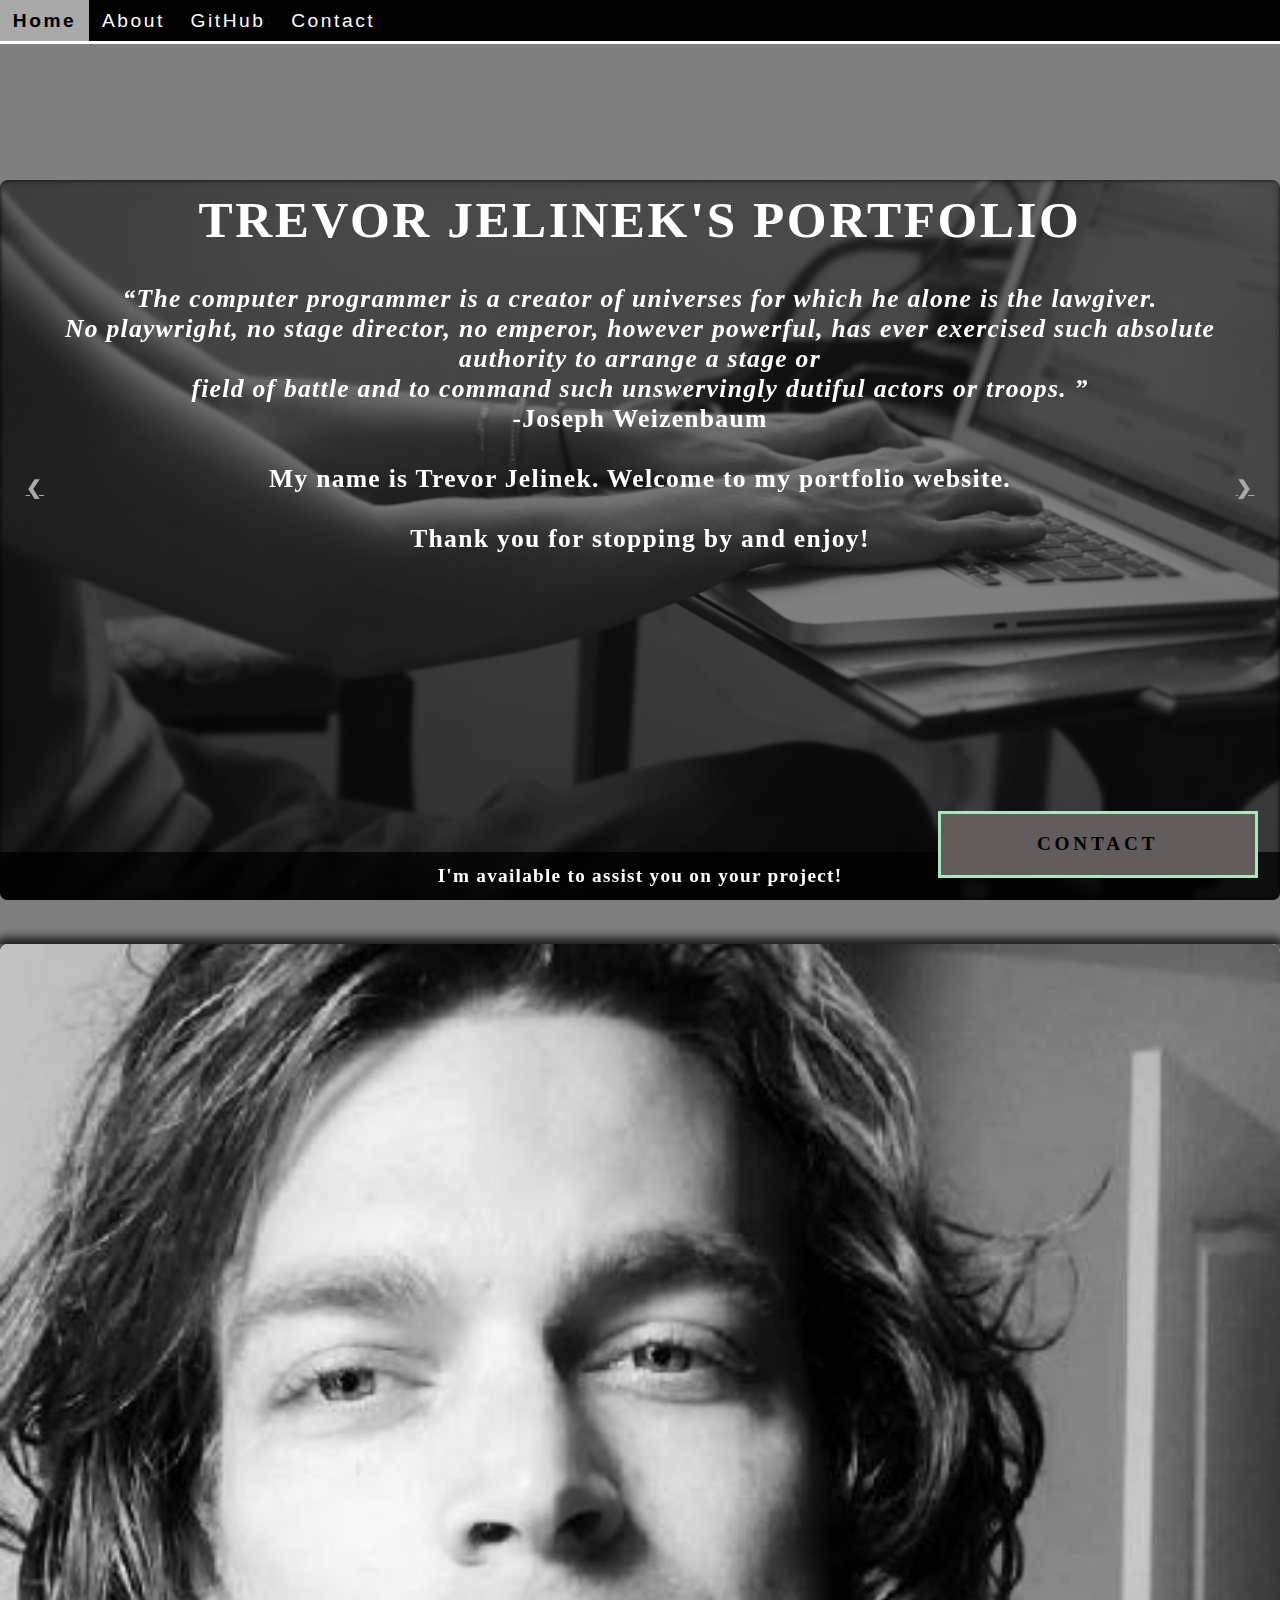
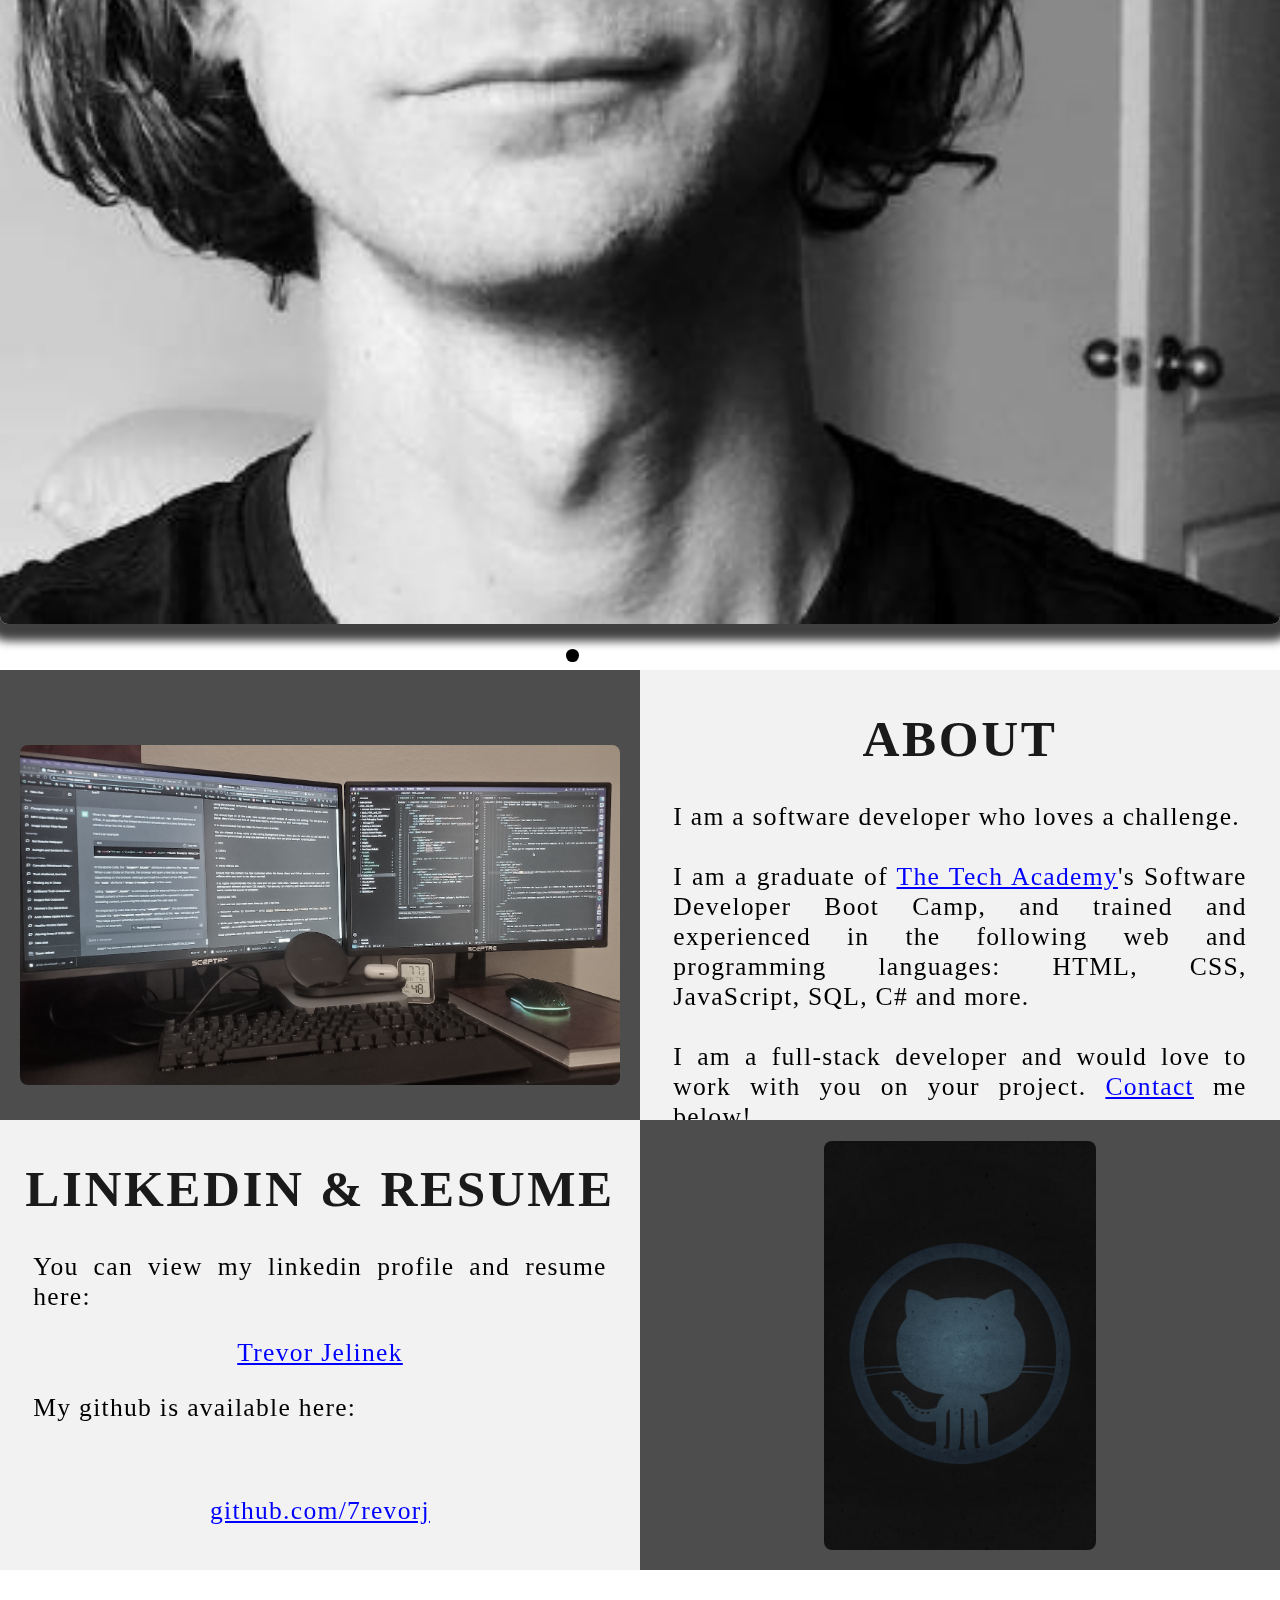
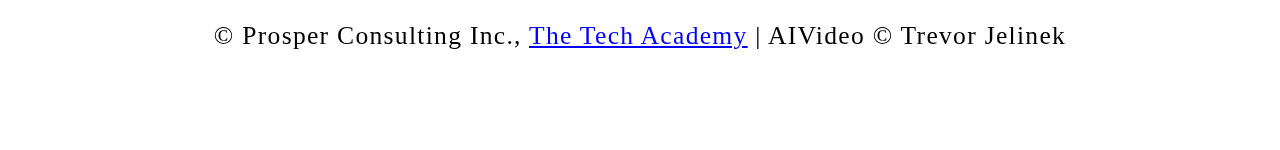
==== index.html @ 6fa000ab "Update index.html" ====
<!DOCTYPE html>
<html>
    <!--Head-->
    <head>
        <meta charset="UTF-8">
        <meta name="viewport" content="width=device-width">
        <title>Trevor Jelinek</title>
        <link rel="shortcut icon" type="img/jpg" href="Images/coding_icon.png">
        <link rel="stylesheet" type="text/css" href="CSS/main.css">
        <script src="JS/main.js" defer></script>
    </head>

    <!--Body-->
    <body class="Background">
<script>
    document.body.classList.add('fade-out');
</script>
        <!--Navbar-->
        <div class="Navbar">
            <a class="active" href="#Home">Home</a>
            <a href="#Slideshow">About</a>
            <a href="#GitHub">GitHub</a>
            <!-- Onclick ond ondblclick functions added to open and close the contact form -->
            <a onclick="openForm()" ondblclick="closeForm()" class="contact">Contact</a> 
        </div>

        <!--Breaks inserted to add space between navbar and the first heading-->
        <br>
        <br>

        <!--Background Video -->
        <div id="Home">
            <video autoplay muted loop id="Typing_Video">
                <source src="images/video/Typing.mp4" type="video/mp4" class="video">
                <!-- Display message if video fails to run-->
                Your browser does not support HTML5 video.
            </video>
        </div>

        <!--Video text-->
        <div class="Video_Text">
            <h1 class="white-text">Trevor Jelinek's Portfolio</h1>
            <strong>
                    <p class="center">
                        <q>The computer programmer is a creator of universes for which he alone is the lawgiver.
                            <br>No playwright, no stage director, no emperor, however powerful, has ever exercised such absolute authority to arrange a stage or
                            <br>field of battle and to command such unswervingly dutiful actors or troops.
                        </q>
                        <br> -Joseph Weizenbaum
                        <br>
                        <br> My name is Trevor Jelinek. Welcome to my portfolio website.
                        <br>
                        <br> Thank you for stopping by and enjoy!
                    </p>
            </strong>
        </div>
                        <!-- Slideshow section added -->
                    <div class="mySlides fade">
                        <img class="Slideshow_Images" src="images/41363563.jpeg" alt="Person Photo">
                        <div class="text">I'm available to assist you on your project!</div>
                    </div>
                    <!-- Slide 2 of 6 -->
                    <div class="mySlides fade">
                        <img class="Slideshow_Images" src="images/HTML_CSS_JS.Jpeg" alt="HTML, CSS, and JS logos">
                        <div class="text">I am a full-stack software developer<br> trained in:<br>HTML, CSS, JavaScript...</div>
                    </div>
                    <!-- Slide 3 of 6 -->
                    <div class="mySlides fade">
                        <img class="Slideshow_Images" src="images/C_Sharp_and_Dot_NET.png" alt="C# Logo">
                        <div class="text">C#, .NET Framework, ASP.NET, MVC...</div>
                    </div>
                    <!-- Slide 4 of 6 -->
                    <div class="mySlides fade">
                        <img class="Slideshow_Images" src="images/SQL_and_Database.jpg" alt="SQL Logo">
                        <div class="text">back end development, databases and SQL...</div>
                    </div>
                    <!-- Slide 5 of 6 -->
                    <div class="mySlides fade">
                        <img class="Slideshow_Images" src="images/Python.png" alt="Python Logo">
                        <div class="text">and the popular programming language Python!</div>
                    </div>
                    <!-- Slide 6 of 6 -->
                    <div class="mySlides fade">
                        <video autoplay loop class="Slideshow_Images" src="images/becoming_lost2.mp4" type="video/mp4">
                        </video>
                        <div Class="text"><a class="white-text contact" onclick="openForm()">Contact me now!</a></div>
                    </div>
                    <!-- Previous and next buttons -->
                    <a class="Previous" onclick="plusSlides(-1)">&#10094;</a>
                    <a class="Next" onclick="plusSlides(1)">&#10095;</a>
                </div>
                <br> <!-- Adds a space between the slideshow images and the dots -->
                <!-- Slideshow dots (these are another way for users to navigate through the slideshow) -->
                <div style="text-align: center">
                    <span class="dot" onclick="currentSlide(1)"></span>
                    <span class="dot" onclick="currentSlide(2)"></span>
                    <span class="dot" onclick="currentSlide(3)"></span>
                    <span class="dot" onclick="currentSlide(4)"></span>
                    <span class="dot" onclick="currentSlide(5)"></span>
                    <span class="dot" onclick="currentSlide(6)"></span>
                </div>
            </div>
        </div>

        <!--About Section-->
        <div class="Row" id="About">
            <!--Left column-->
            <div class="Column_2">
               
                <img class="desktop" src="images/html_custom.png" alt="My desktop">
             
                </div>
            <!--Right column-->
            <div class="Column_1">
                <h1>About</h1>
            
                <p>
                    I am a software developer who loves a challenge. 
                    <br>
                    <br>
                    I am a graduate of <a href="https://www.learncodinganywhere.com" target="_blank">The Tech Academy</a>'s Software
                    Developer Boot Camp, and trained and experienced in the following web and programming languages: HTML, CSS, JavaScript, SQL, C# and more.
                    <br>
                    <br>I am a full-stack developer and would love to work with you on your project. <a onclick="openForm()" class="contact">Contact</a> me below!
                </p>
            </div>
        </div>


        <!--GitHub Section-->
        <div class="Row" id="GitHub">              
              <!--Left Column-->
            <div class="Column_1">
                <h1>Linkedin & Resume
                </h1>
                <p>
                    You can view my linkedin profile and resume here:
                    <br>
                    <p class="center"><a href="https://linkedin.com/in/trevorjelinek" target="_blank">Trevor Jelinek</a>
                    
                </p>
                <p> My github is available here:</p>
                <br>
                <p class="center"><a href="https://github.com/7revorj" target="_blank">github.com/7revorj</a></p>
            </div>

                <!--Right Column-->
                <div class="Column_2">
                    
                    <a href="https://github.com/7revorj" target="_blank"><img src="images/GitHub.png" alt="GitHub Logo"></a>
                </div>
        </div>

        <!--Contact Section-->

                <!--Contact form-->
     
        <div id="Contact">
                    <button class="open-button" onclick="openForm()">CONTACT</button>
                <div class="form-popup" id="myForm">
                    <!--This specifies where and how to send the form data and creates a validation requirement.-->
           
                    <form name="Contact" action="https://formspree.io/f/myyqgeyr" class="form-container" onsubmit="return validateForm()" method="POST" > <!-- Here I am utilizing a 3rd party service to submit the contact form data-->
                       <h1>Contact</h1>
                        <label for="fname"><b>Name</b></label>
                            <input type="text" name="fname" placeholder="Please enter your name here" required>
                        <label for="Email"><b>Email</b></label>
                            <input type="text" id="Email" name="Email" placeholder="Please enter your email here" required>
                        <label for="Message"><b>Message</b></label>
                            <input type="text" id="Message" name="Message" placeholder="Please write your message here" required>
                            <button type="submit" class="btn">SUBMIT</button>
                            <button type="button" class="btn cancel"  onclick="closeForm()" value="Close">CLOSE</button>
                    </form>
                </div>
        </div>
        <!--Footer section-->     
        <footer>
            <p>
                <p class="center">&copy Prosper Consulting Inc., <a href="https://www.learncodinganywhere.com/" target="_blank">The Tech Academy</a> | AIVideo &copy; Trevor Jelinek</p>
                <br>
            </p>
        </footer>

        <script src="https://code.jquery.com/jquery-3.6.0.min.js"></script>

    </body>
</html>
---- CSS/main.css ----
/***** GENERAL STYLING *****/
/* Html background color for fade-in effect */
html{
    background-color: rgb(255, 255, 255);
    scroll-behavior: smooth; /* This ensures that the page scrolling is smooth when the buttons on the nav bar are clicked */
}

/* Body */
body {
    margin: 0% ; /* This ensures our site displays all the way to the edge of the browser window */
    opacity: 1; /* This and transition affect the page loading fade in effect */
    transition: 3s opacity; /* This causes a 3 second page fade in */
    letter-spacing: .2vw; /* vw is a relative measurement, 1vw is equal to 1% of the viewport width */
    font-family: Avant Garde, Helvetica;
    font-size: 1.5vw;
    overflow-x: hidden; /* This prevents the horizontal scroll bar from appearing when the quote is hovered over */
    user-select: none; /* This prevents the text on the webpage from being highlighted by the user */
}

 /* This section contributes to the fade effect for the page that occurs when the page is loaded */
body.fade-out {
  opacity: .1; /*This sets the level of opacity at the start of page load */
  transition: none;
}

/* Heading 1 elements */
h1 {
    text-transform: uppercase; /* Capitalizes all h1 headings */
    font-family: "Trebuchet MS", Optima; /* Sets the font family of all h1 headings */
    text-align: center; /* Centering all h1 elements */
    margin-top: 3%; /* Adds a small margin above h1 elements */
    color: #1a1a1a;
    font-size:4vw;
}

/* heading 1 element hover effect */
h1:hover {
    filter: grayscale(5%); /* Adds a slightly gray filter to the h1 headings when hovered over */
    transform: scale(1.1); /* When the h1 elements are hovered over they increase in size by 1.1 */
    transition: transform 1s; /* This causes the transformation to last 1 second */
}

/* Styling for portfolio title text */
.white-text {
    color: #fff; /*This is used to change the color of the portfolio title text */
    padding-top: 10vh; /* Adds padding (equal to 10% of the viewport height) to the top of the Portfolio Title text */
}

/* Paragraph elements */
p {
    font-family: Perpetua, Rockwell Extra Bold;
    text-align: justify; /* Justify text within paragraph elements */
    letter-spacing: .1vw; /* This expands the text slightly */
    font-size: 2.5vw;
    padding-left: 1vw; /* Adds padding to the left of the paragraph element */
    padding-right: 1vw; /* Adds padding to the right of the paragraph element */
}

/* Paragraph element hover effect */
p:hover {
    transition: transform 1s; /* This makes the transform effect last 1 second */
    transform: scale(1.01); /* This makes the paragraph increase slightly in size when hovered over */
}

/* Center class - this applies to all elements with the class "center" */
.center {
    text-align: center; /* This center aligns the text */
}

/* Center class hover effect - This only affects the quote, github link, and footer */
.center:hover {
    transition: transform 2s; /* This makes the transform effect last 2 seconds */
    transform: scale(1.1); /* This makes the elements with class "center" increase in size by 1.1 when hovered over */
}

/* Anchor elements */
a {
    color: blue; /* This ensures all links are blue */
    cursor: pointer; /* This ensures all links change the mouse to a pointer when hovered over or clicked */
    text-decoration: underline; /* This ensures all links are underlined */
}

/* Quotation elements */
q {
    font-style: italic; /* This makes the quote italicized */
}

/* Image elements */
img {
    filter: grayscale(75%); /* This rids our pictures of 75% of their color */
    border-radius: 8px; /* Gives all images slightly rounded corners */
    max-width: 100%; /* Ensures all images stay within the width of their container */
    max-height: 100%; /* Sets the height of all images */
    display: block; /* By specifying block display we can ensure our images are able to be centered */
    margin: auto auto auto auto; /* This centers all images */
}
video {
        filter: grayscale(75%);
            /* This rids our pictures of 75% of their color */
            border-radius: 8px;
            /* Gives all images slightly rounded corners */
            max-width: 100%;
            /* Ensures all images stay within the width of their container */
            max-height: 100%;
            /* Sets the height of all images */
            display: block;
            /* By specifying block display we can ensure our images are able to be centered */
            margin: auto auto auto auto;
            /* This centers all images */
}

/* Image element hover effects */
img:hover {
    filter: grayscale(5%); /* Brings back most of the image's color when hovered over */
    transition: transform 1s; /* Transition lasts 1 second */
    transform: scale(1.1); /* Image is increased slightly when hovered over */
}

video:hover {
    filter: grayscale(5%);
    /* Brings back most of the image's color when hovered over */
    transition: transform 1s;
    /* Transition lasts 1 second */
    transform: scale(1.1);
    /* Image is increased slightly when hovered over */
}

/* Styling for footer element */
footer {
    padding: 2%; /* This gives the footer padding that is equal to 2% of the width of the element's area */
    background-color: white;
}
/***** END OF GENERAL STYLING *****/

/***** NAVBAR STYLING *****/
.Navbar {
    overflow: hidden; /* This ensures that any content that overflows beyond the boundary of the nav bar is not displayed */
    background-color: black; /* This colors the navbar black */
    position: fixed; /* this keeps the navbar at the top of the screen as we scroll */
    top: 0; /* This ensures no space is displayed above the navbar */
    width: 100%; /* This makes the navbar span the entire width of the page */
    z-index: 1; /* This ensures other elements don't display over the nabbar */
    -webkit-animation: moveNav 5s; /* This applies the moveNav animation below for safari 4.0-8.0 */
    animation: moveNav 5s; /* This applies the moveNav animation for all other browsers */
}   

/* moveNav animation effect for moving the nav bar in from the left side of the screen */
@keyframes moveNav {
    from {left: -100vw;} /* The navbar is starting off screen to the left */
    to {left: 0vw;} /* This moves the navbar into place on the screen */
}

/* Navbar links */
.Navbar a {
    float: left; /* This specifies that the text floats on the left on the navbar */
    display: block; /* This ensures that other text will be displayed on the same line or row, instead of a new line */
    color: white; /* This is the font color for text on our navbar */
    padding: .75vw 1vw; /* This adds padding around our text */
    text-decoration: none; /* This gets rid of the underlines under the text on our navbar */
    font-family: Avant Garde, Helvetica; /* This specifies the font family for text on our navbar */
    font-size: 1.5vw; /* This specifies the font size for text on our navbar */
    text-align: center; /* This centers the text within its container */
    position: relative; /* This sets the text relative to its normal positioning, allowing the use of the animation below */
    -webkit-animation: moveNavText 5.75s; /* Animation for Safari 4.0 - 8.0 */
    animation: moveNavText 5.75s; /* Applies the moveNavText animation for 5.75s */
}

/* moveNavText animation effect for moving the navbar text from above the view to the navbar */
@keyframes moveNavText {
    from {top: -100vw;} /* This sets the navbar text 100% above the viewport */
    to {top: 0vw;} /* This lowers the  navbar text onto the navbar */
}

/* Navbar hover effects */
.Navbar a:hover {
    background-color: #f4f4f4; /* Defines the background color that will display when you hover over the link */
    color: black; /* This defines the font color that will display when navbar a elements are hovered over */
    font-weight: bold; /* This makes the text on the navbar bold when hovered over */
    cursor: pointer;
    transition: 0.5s ease-in; /* Creates a smooth transition for the hover trigger */
}

/* Navbar home button  */
.Navbar a.active { /* This targets the a element on the navbar with the "active" class */
    background-color: darkgray;
}

/***** END OF NAVBAR STYLING *****/

/***** VIDEO STYLING *****/
/* Formatting for background video */
#Typing_Video {
    position: fixed; /* This fixes the video to the page */
    right: 0; /* This ensures there is no space between the edge of the video and the edge of the page */
    bottom: 0; /* This ensures no space between the bottom of the video and the bottom of the page */
    min-width: 100%; /* This ensures the video is displayed across the full width of the page */
    z-index: -1; /* This places the video behind the other elements on the page */
}

/* Screens that are 576px and smaller will not display the background video */
@media screen and (max-width: 576px) {
    #Typing_video {
        display: none;
    }
}

/* Texts over the video */
.Video_Text {
    background: rgba(0, 0, 0, 0.5); /* This provides a semi-transparent background for the text to sit over */
    color: white; /* Makes the font color white */
    width: 100%; /* Ensures the video-text container fills the width of the video */
    height: 100vh; /* This ensures the video-text container fills the height of the viewport so that the slideshow is not partially displayed */
    padding-top: 2vh; /* This adds padding around the video-text container so that the background goes slightly beyond the text */
    position: relative; /* This sets the text relative to its normal positioning, allowing use of the animation below */
    -webkit-animation: moveVideoText 5.75s; /* Animation for Safari 4.0 - 8.0 */
    animation: moveVideoText 5.75s; /* moveVideoText animation set to 5.75s to match the movenavText animation */
}

/* This animation effect causes the overlay video text to move up from the bottom of the page upon page load */
@keyframes moveVideoText {
    from {top: -100vw;} /* This sets the position of the video text to above the viewport */
    to {top: 0vw;} /* This moves the video text to the normal positioning on the viewport */
}
/***** END OF VIDEO STYLING *****/

/***** Slideshow Styling *****/
#Slideshow_Background {
    background: rgba(255, 255, 255, 0.35); /* This creates a slightly transparent white background that's placed over the video in the background */
}
.mySlides {
    display: none; /* This prevents the images from being displayed, we will use JS to display these */
}

/* Slideshow section / container */
#Slideshow_Container {
    width: 39.5vw; /* Relative sizing of the container for the slideshow set to 39.5% of the viewport width */
    height: auto; /* The height of the container is automatically adjusted based on the content it is displaying */
    padding-top: 4%; /* Adds a small padding to the top of the slideshow container */
    position: relative; /* This sets the container relative to its normal positioning */
    margin:auto; /* This will horizontally center the container on the page */
}

/* Remove the underline from the previous and next buttons on the slideshow */
#Slideshow_Container a {
    text-decoration: none;
}

/* Images contained within the slideshow */
.Slideshow_Images {
    vertical-align: middle; /* This centers the images vertically within the slideshow container */
    height: auto; /* The height of the images is automatically adjusted based on the content, ie if your images are different sizes, they will display as different sizes */
    box-shadow: 0px 5px 10px 12px rgba(0, 0, 0, .75); /* Adds a shadow around the slideshow images */
    width: 100% /* The width of the images is automatically adjusted based on the content */
}

/* Next and previous buttons */
.Previous, .Next {
cursor: pointer; /* Changes the mouse to a pointer when the buttons are selected */
position: absolute; /* Thjis makes the next and previous buttons positioned relative to the slideshow container */
top: 50%; /* This centers the buttons on the slideshow container */
width: auto; /* The width of the buttons is automatically adjusted based on the content */
padding: 2vw; /* Adds padding equal to 2% of the viewport width */
color: darkgray;
font-weight: bold;
font-size: 1.5vw;
border-radius: 0 3px 3px 0; /* Adds a slightly rounded border on the top and bottom right corners */
user-select: none; /* This property makes it so that the user cannot highlight the text */
transition: 0.6s ease; /* This specifies the details of the hover transition for these elements */
}

/* Positioning the next button on the right hand side */
.Next {
    right: 0; /* This moves the next button to the right side of the slideshow container */
    border-radius: 3px 0 0 3px; /* This changes the border radius on the next button to the top and bottom left of the button */
}

/* Hover effect on slideshow buttons */
.Previous:hover, .Next:hover {
    background-color: rgba(0, 0, 0, 0.8); /* Makes the background of the arrows a transparent gray color */
    color: white; /* Makes the arrows white when hovered over */
}
/* Slideshow text */
.text {
    color: white;
    padding: 1vw;
    position: absolute; /* This ensures the text is positioned within the image */
    bottom: 0; /* This property sets the text at the bottom of the image */
    width: 100%; /* The element covers the full width of the image */
    text-align: center; /* This centers the text within the image */
    font-family: Perpetua, Rockwell Extra Bold;
    letter-spacing: .1vw; /* This gives slight spacing between the letters */
    font-size: 1.5vw; /* Font size is relative to the size of the viewport width */
    background-color: rgba(0, 0, 0,  0.75); /* Gives a slightly transparent black background */
    font-weight: bold;
    border-radius: 0px 0px 7px 7px; /* Gives the text background rounded corners on the bottom left and right corners */
}

/* Styling of the dots under the slideshow */
.dot {
    cursor: pointer; /* The cursor changes to pointer when hovered over the dots */
    height: 1vw; /* The dots are sized relative to the viewport width */
    width: 1vw;
    margin: .25vw; /* adds additional spacing between the dots */
    background-color: white; /* Makes the dots white */
    border-radius: 50%; /* Makes the dots circles by rounding each corner */
    display: inline-block; /* Allows the dots to sit next to each other rather than on a new line */
    transition: background-color 0.6s ease; /* When clicked on the dots transition to a different color when clicked or hovered over (the affect is defined below) */
    z-index: 1; /* This ensures the dots will be displayed above any other elements */
}

/* Hover effect for slideshow dots */
.active, .dot:hover {
    background-color: black;
}

/* Fading animation for slideshow */
.fade {
    animation-name: fade; /* Fade animation is defined below */
    animation-duration: 1.5s; /* The animation lasts 1.5 seconds */
    -webkit-animation-name: fade; /* Same as above for Safari 4.0-8.0 */
    -webkit-animation-duration: 1.5s;
}
@-webkit-keyframes fade {
    from {opacity: .4;} /* Image starts transparent */
    to {opacity: 1;} /* Image ends opaque */
}

@keyframes fade {
    from {opacity: .4;} /* Image starts transparent */
    to {opacity: 1;} /* Image ends opaque */
}

/******** End Slideshow Styling ********/


/***** TABLE STYLING - this section covers the styling of the columns and rows within the table *****/
* { /* The asterisk is a universal selector that applies this effect to all elements on the page */
    box-sizing: border-box; /* This creates a box with a border within which we will place most of our text */
}

.Column_1 {
    float: left;
    width: 50%; /* This ensures the column takes up half of the page width */
    padding: 1.6%;
    height: 450px; /* This sets the height of the column to 400px - this may need to be adjusted depending on the text you enter */
    background-color: #f2f2f2; /* Sets the background color of the columns with class Column_1 */
}


.Column_2 {
    float: left;
    width: 50%;
    padding: 1.6%;
    height: 450px;
    background-color: #4d4d4d;
 }
 /* This inserts something after the content of selected elements (in this case the elements with class "Row") */
.Row:after {
    content: ""; /* By leaving this blank, we are allowing the footer (covered lower down) to be displayed - removing it makes the footer overwrite a column */
    display: table; /* The display property specifies the type of display behavior; the table value tells the browser to treat the element as a table */
    clear: both; /* This clears any other elements from the floating on the left or the right of an element */
    justify-content: center;
}
.desktop {
    filter: grayscale(75%);
    border-radius: 8px;
    max-width: 100%;
    height: 340px;
    display: flex;
    margin: 6vh auto auto auto;
    justify-content: center;
}
/****** End of Table Styling *****/



/* Button used to open the contact form - fixed at the bottom of the page */

.open-button {
    position: fixed;
    /* The element is positioned relative to the viewport and stays in the same location no matter what */
    bottom: 1.75vw;
    /* Positions the button slightly up from the bottom of the viewport */
    right: 1.75vw;
    /* Positions the viewport slightly right from the side of the viewport */
    width: 25vw;
    /* Sets the width relative to the viewport width */
    background-color: rgb(99, 92, 92);
    /* Sets the background color of the button to white */
    color: black;
    /* Sets the color of the button text to black */
    border: solid rgb(169, 231, 190);
    /* This makes a solid black border around the button */
    cursor: pointer;
    /* This changes the cursor when hovered over the button to a pointer */
    -webkit-animation: movePopup 5s;
    /* Animation for 5 seconds for Safari 4.0-8.0 */
    animation: movePopup 5s;
    /* Animation set for 5 seconds */
}

/* movePopup animation moves the button from off the right side of the screen to its fixed location on the viewport */

@keyframes movePopup {
    from {
        right: -40vw;
    }

    to {
        right: 1.75vw;
    }
}

@-webkit-keyframes movePopup {
    from {
        right: -40vw;
    }

    to {
        right: 1.75vw;
    }
}

/* Styling for the contact form */

.form-popup {
    border: 3px solid #f0f1f0;
    /* Creates a solid light gray border around the contact form */
    z-index: 8;
    /* This z-index ensures the contact form shows above all other elements on the page */
    display: none;
    /* Set the display to none, we will use JavaScript to show the contact form */
    position: fixed;
    /* The form stays in the same location no matter what */
    bottom: .5vw;
    /* Slightly up from the bottom of the viewport */
    right: .5vw;
    /* Slightly in from the right side of the viewport */
}


/* Form styling */

.form-container {
    max-width: 49vw;
    /* Relative sizing of the form container - 49% of the viewport width */
    padding: 1vw;
    /* Adds padding between the form-popup and the form-container */
    background-color: rgb(173, 169, 169);
}


/* Input fields */

.form-container input[type=text] {
    width: 100%;
    /* The input boxes completely fill the width of the form-container */
    padding: .93vw;
    /* Adds padding to the input boxes */
    margin: .6vw 0 .6vw 0;
    /* Adds space between the input boxes and the labels */
    border: none;
    /* Removes the border from the input boxes */
    background: Gainsboro;
    /* Sets the background color of the input boxes */
    font-size: 1vw;
    /* Relative font sizing based on the width of the viewport */
    margin-bottom: 2vw;
}


/* General styling for all buttons */

button {

    font-family: "Trebuchet MS", Optima;
    letter-spacing: .3vw;
    /* Adds slight spacing between the letters */
    font-size: 1.5vw;
    /* Relative sizing of text */
    font-weight: bold;
    padding: 1.5vw;
    /* Adds padding to the text in the button */
    cursor: pointer;
    /* Changes the cursor to pointer over button elements */
    width: 100%;
    /* Sets the width of the buttons to 100% of their containers */
    height: auto;
    /* Allows the height to be resized depending on the content showing */
}


/* Hover effect for contact and submit buttons */

button:hover,
.form-container .btn:hover {
    color: white;
    /* This makes the text in the buttons white when hovered over */
    background-color: black;
    /* The background of the button changes to black when hovered over */
    transition-duration: 1s;
    /* This makes the transition last 1 second */
    -webkit-transition-duration: 1s;
    /* For Safari 4.0-8.0 */
    border-color: silver;
    /* The border turns silver when the button is hovered over */
}


/* Submit button */

.form-container .btn {
    background-color: white;
    color: black;
    border-color: black;
    margin-bottom: 1vh;
    /* Adds space between the submit button and the close button */
}


/* Close button */

.form-container .cancel {
    background-color: black;
    color: white;
    border-color: gray;
}


/* Styling for close button on hover */

.form-container .cancel:hover {
    color: white;
    background-color: rgb(105, 155, 127);
    transition-duration: 1s;
    -webkit-transition-duration: 1s;
    border-color: black;
}


/***** End of Contact Form Styling *****/


/***** Media Query Section ******/
/* Media rules for paragraph font size for different screen sizes */
@media screen and (max-width: 527px) {
    p {
        font-size: 3.75vw;
    }
}
@media screen and (min-width: 528px) and (max-width: 660px) {
    p {
        font-size: 3.5vw;
    }
}

@media screen and (min-width: 661px) and (max-width: 799px) {
    p {
        font-size: 2.75vw;
    }
}
@media screen and (min-width: 800px) and (max-width: 924px) {
    p {
        font-size: 2.5vw;
    }
}

@media screen and (min-width: 925px) and (max-width: 1050px) {
    p {
        font-size: 2.25vw;
    }
}

@media screen and (min-width: 1051px) and (max-width: 1310px) {
    p {
        font-size: 2vw;
    }
}

@media screen and (min-width: 1311px) and (max-width: 1535px) {
    p {
        font-size: 1.75vw;
    }
}
@media screen and (min-width: 1536px) and (max-width: 2269px) {
    p {
        font-size: 1.5vw;
    }
}
@media screen and (min-width: 2270px) {
    p {
        font-size: 1.35vw;
    }
}

/*Media rule for navbar links for different screen sizes */
/* Screens 1080px and smaller will display navbar links equally distributed */
@media screen and (max-width: 1080px) {
    .Navbar a{
        width: 25%; /* This sets each navbar link to 1/5 of the navbar */
        font-size: 2.5vw;
    }
}

/* Media rules to enlarge the font of the white text for smaller screens */
@media screen and (max-width: 1080px) {
    .quote{
        font-size: 3.5vw;
    }

    .white-text{
        font-size: 4.5vw;
    }
}

/* Media rules to increase the size of the columns for larger screens */
@media screen and (min-width: 1725px) {
    .Column_1 {
        height: 550px;
    }
    .Column_2 {
        height: 550px;
    }
}

/* Media rule to remove margin-top from h1 elements for extra large screens (so that the paragraph text fits in the column */
@media screen and (min-width: 2000px) {
    h1 {
        margin-top: 0;
    }
}
/******* End of Media Query Section *******/
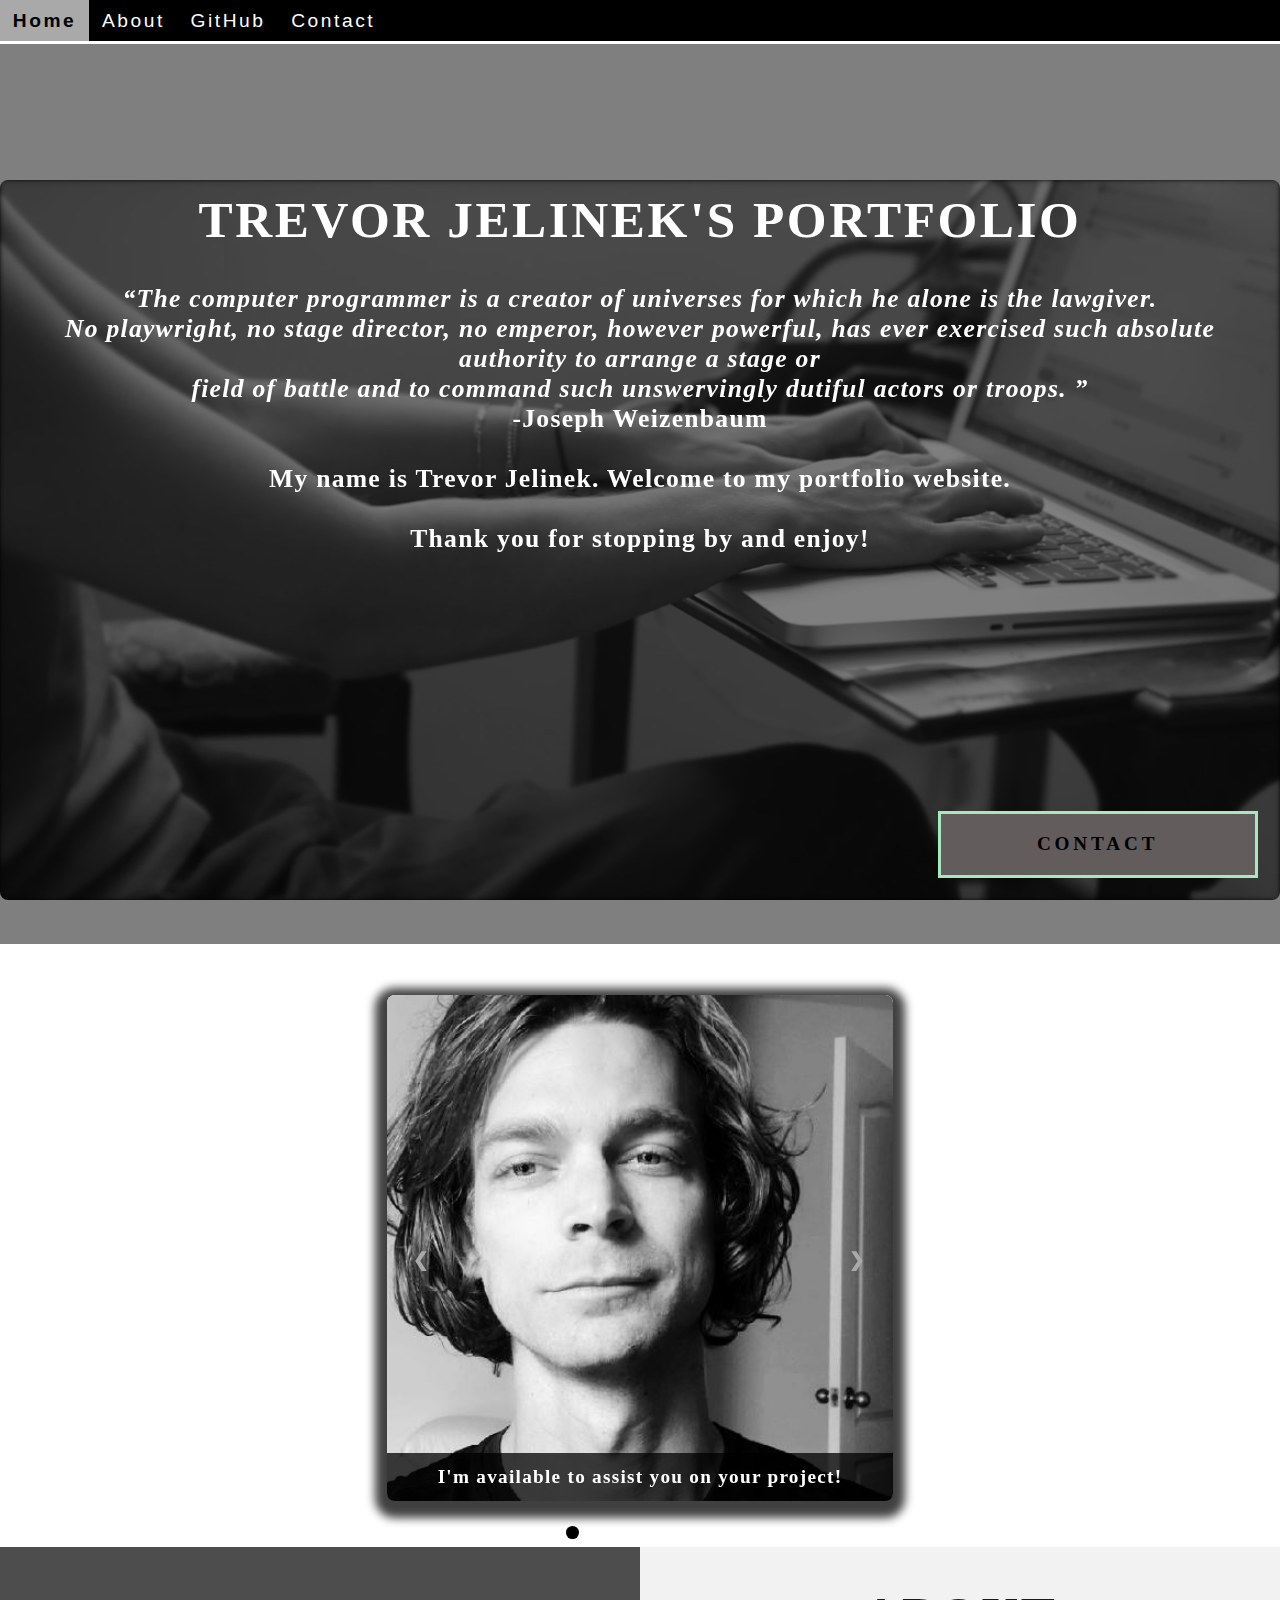
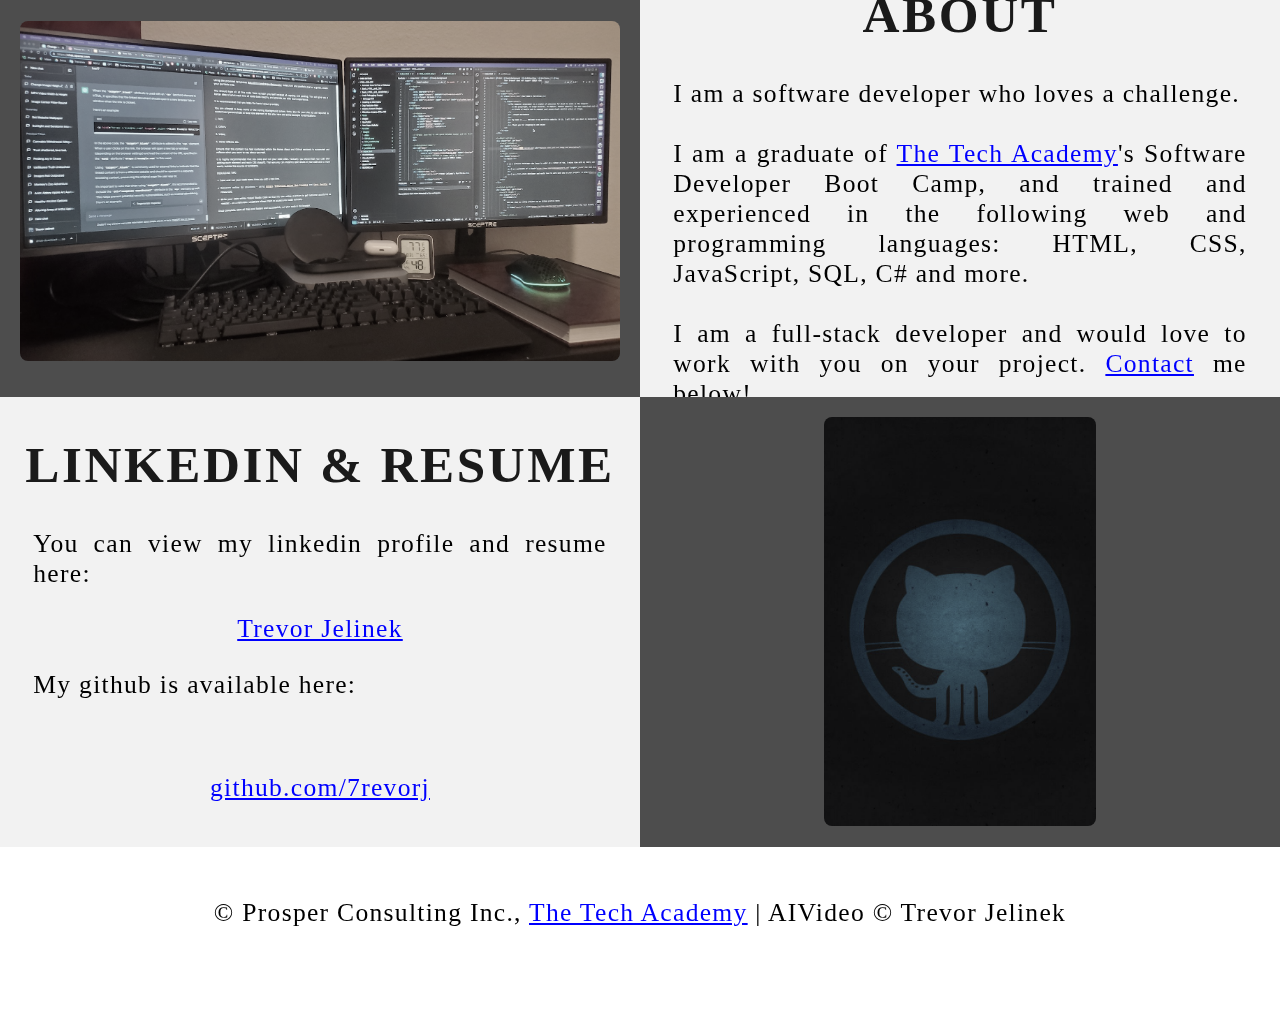
==== commit 4591463c: "Update index.html" ====
--- a/index.html
+++ b/index.html
@@ -55,31 +55,35 @@
             </strong>
         </div>
                         <!-- Slideshow section added -->
-                    <div class="mySlides fade">
-                        <img class="Slideshow_Images" src="images/41363563.jpeg" alt="Person Photo">
-                        <div class="text">I'm available to assist you on your project!</div>
-                    </div>
-                    <!-- Slide 2 of 6 -->
-                    <div class="mySlides fade">
-                        <img class="Slideshow_Images" src="images/HTML_CSS_JS.Jpeg" alt="HTML, CSS, and JS logos">
-                        <div class="text">I am a full-stack software developer<br> trained in:<br>HTML, CSS, JavaScript...</div>
-                    </div>
-                    <!-- Slide 3 of 6 -->
-                    <div class="mySlides fade">
-                        <img class="Slideshow_Images" src="images/C_Sharp_and_Dot_NET.png" alt="C# Logo">
-                        <div class="text">C#, .NET Framework, ASP.NET, MVC...</div>
-                    </div>
-                    <!-- Slide 4 of 6 -->
-                    <div class="mySlides fade">
-                        <img class="Slideshow_Images" src="images/SQL_and_Database.jpg" alt="SQL Logo">
-                        <div class="text">back end development, databases and SQL...</div>
-                    </div>
-                    <!-- Slide 5 of 6 -->
-                    <div class="mySlides fade">
-                        <img class="Slideshow_Images" src="images/Python.png" alt="Python Logo">
-                        <div class="text">and the popular programming language Python!</div>
-                    </div>
-                    <!-- Slide 6 of 6 -->
+                <div id="Slideshow">
+                    <div id="Slideshow_Background">
+                        <div id="Slideshow_Container">
+                            <!-- Slide 1 of 6 -->
+                            <div class="mySlides fade">
+                                <img class="Slideshow_Images" src="images/41363563.jpeg" alt="Person Photo">
+                                <div class="text">I'm available to assist you on your project!</div>
+                            </div>
+                            <!-- Slide 2 of 6 -->
+                            <div class="mySlides fade">
+                                <img class="Slideshow_Images" src="images/HTMLCSSJS.Jpeg" alt="HTML, CSS, and JS logos">
+                                <div class="text">I am a full-stack software developer<br> trained in:<br>HTML, CSS, JavaScript...</div>
+                            </div>
+                            <!-- Slide 3 of 6 -->
+                            <div class="mySlides fade">
+                                <img class="Slideshow_Images" src="images/C_Sharp_and_Dot_NET.png" alt="C# Logo">
+                                <div class="text">C#, .NET Framework, ASP.NET, MVC...</div>
+                            </div>
+                            <!-- Slide 4 of 6 -->
+                            <div class="mySlides fade">
+                                <img class="Slideshow_Images" src="images/SQL_and_Database.jpg" alt="SQL Logo">
+                                <div class="text">back end development, databases and SQL...</div>
+                            </div>
+                            <!-- Slide 5 of 6 -->
+                            <div class="mySlides fade">
+                                <img class="Slideshow_Images" src="images/Python.png" alt="Python Logo">
+                                <div class="text">and the popular programming language Python!</div>
+                            </div>
+                            <!-- Slide 6 of 6 -->
                     <div class="mySlides fade">
                         <video autoplay loop class="Slideshow_Images" src="images/becoming_lost2.mp4" type="video/mp4">
                         </video>
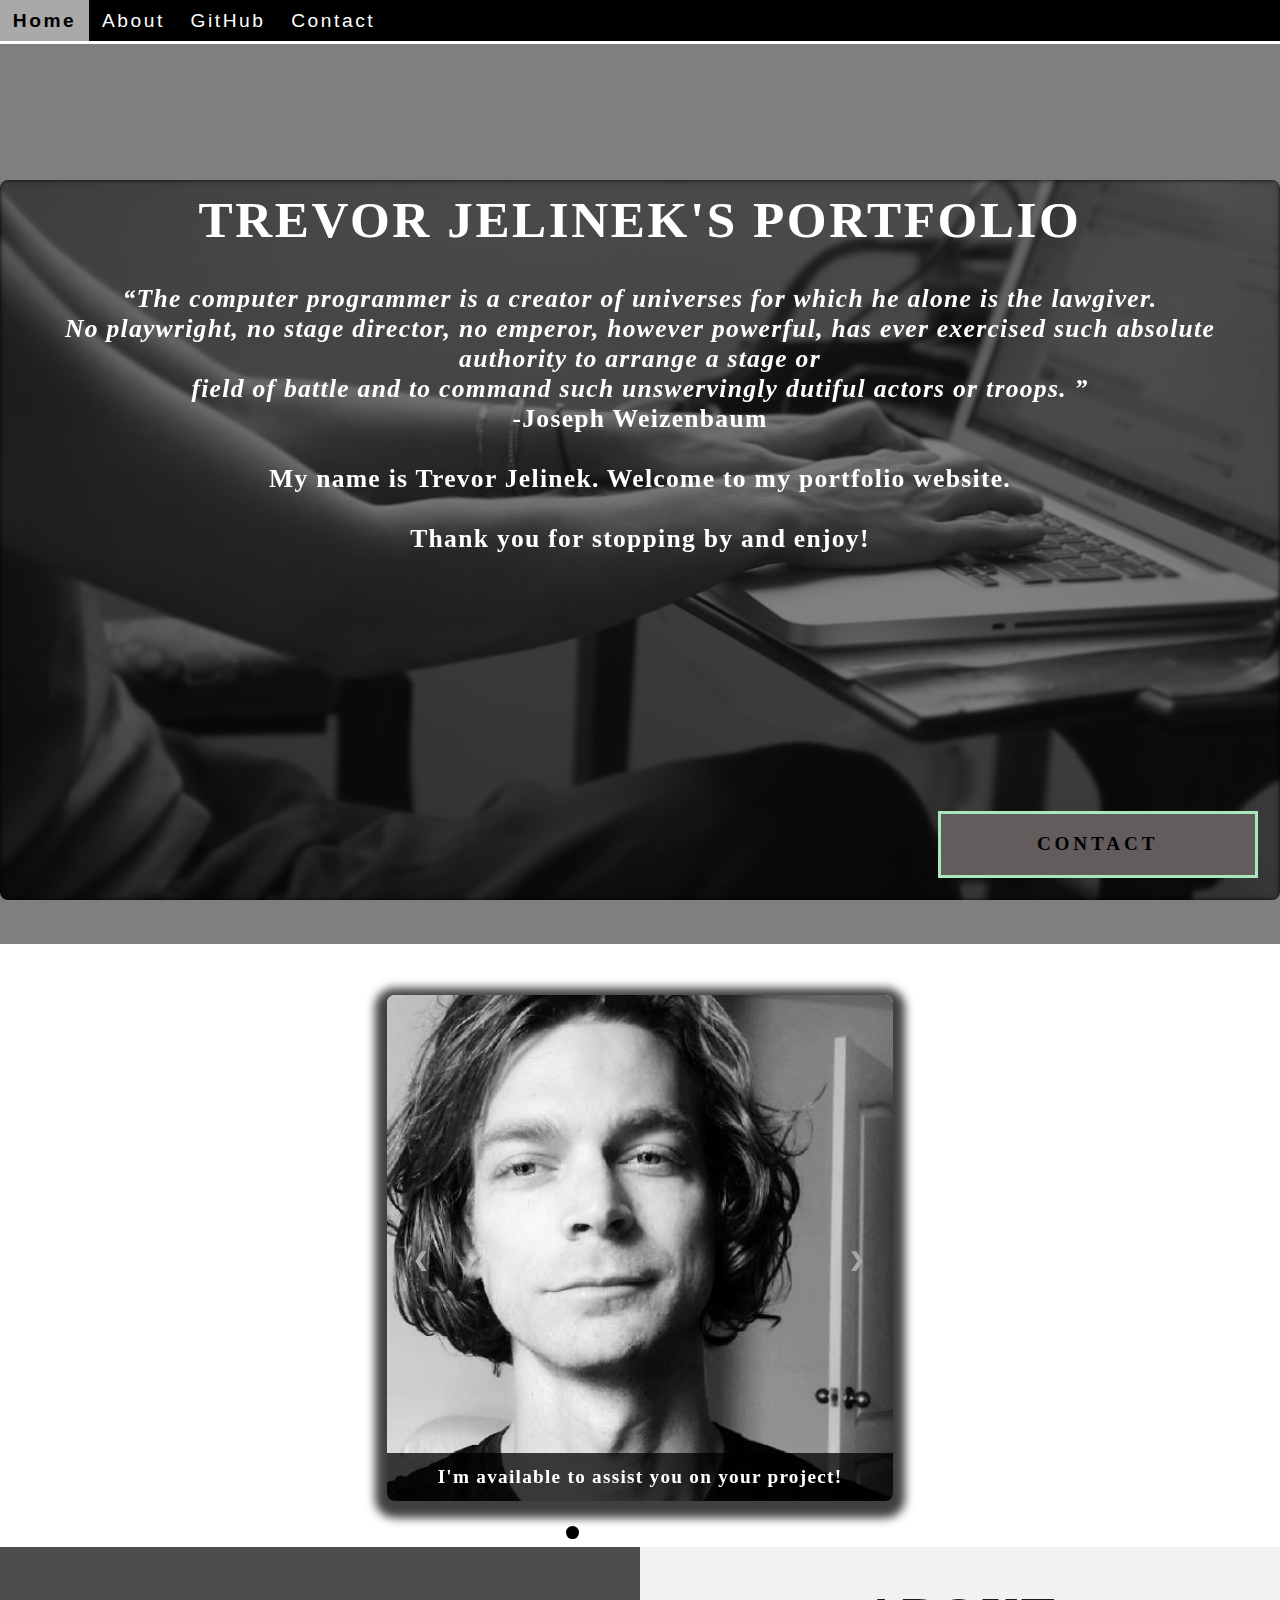
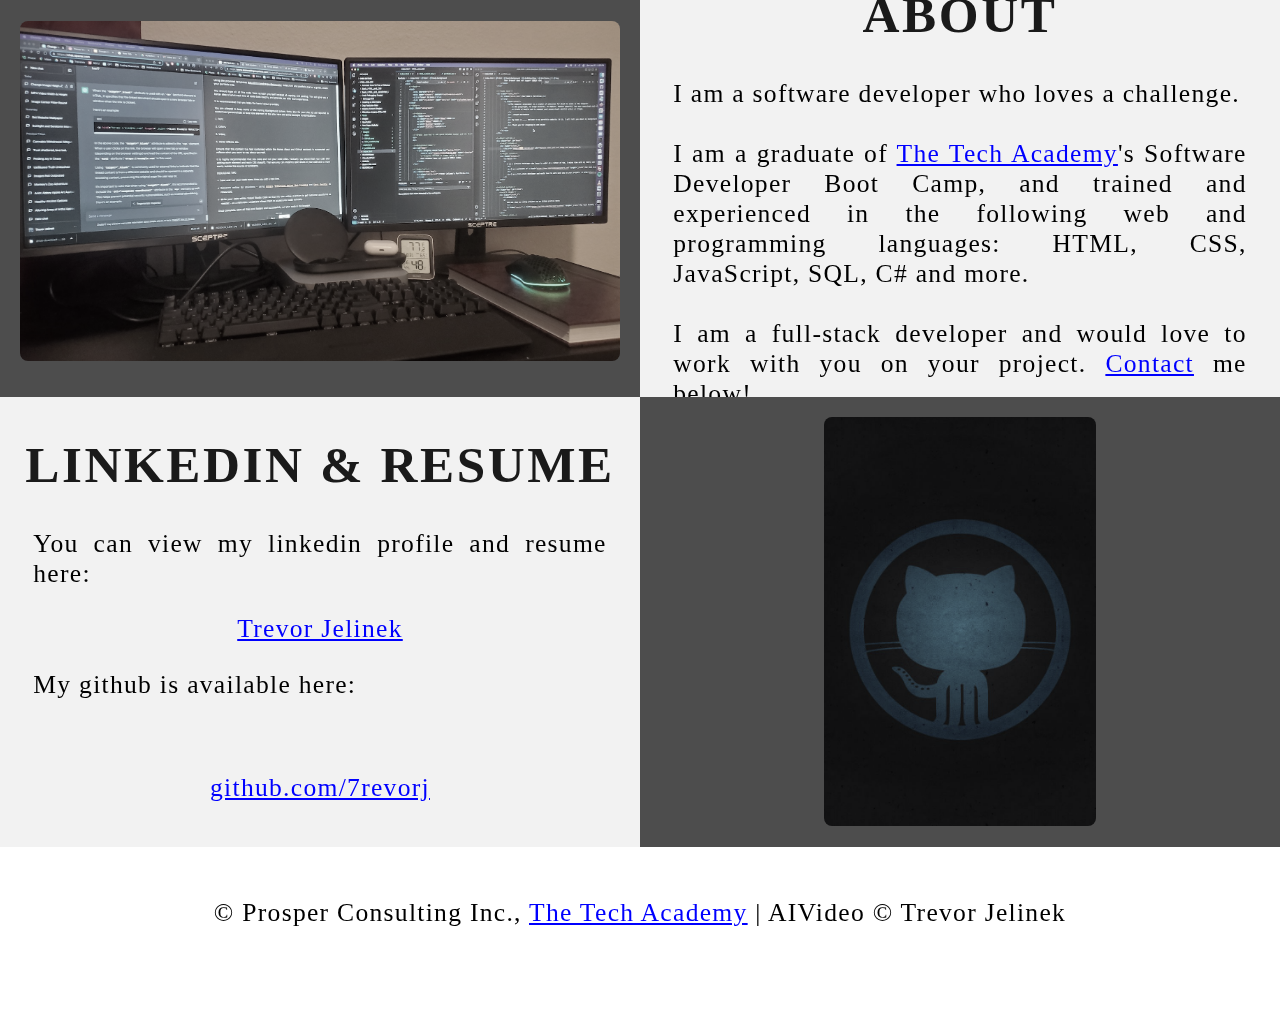
==== commit 951073b1: "bugfix" ====
--- a/index.html
+++ b/index.html
@@ -65,7 +65,7 @@
                             </div>
                             <!-- Slide 2 of 6 -->
                             <div class="mySlides fade">
-                                <img class="Slideshow_Images" src="images/HTMLCSSJS.Jpeg" alt="HTML, CSS, and JS logos">
+                                <img class="Slideshow_Images" src="images/HTMLCSSJS.jpeg" alt="HTML, CSS, and JS logos">
                                 <div class="text">I am a full-stack software developer<br> trained in:<br>HTML, CSS, JavaScript...</div>
                             </div>
                             <!-- Slide 3 of 6 -->
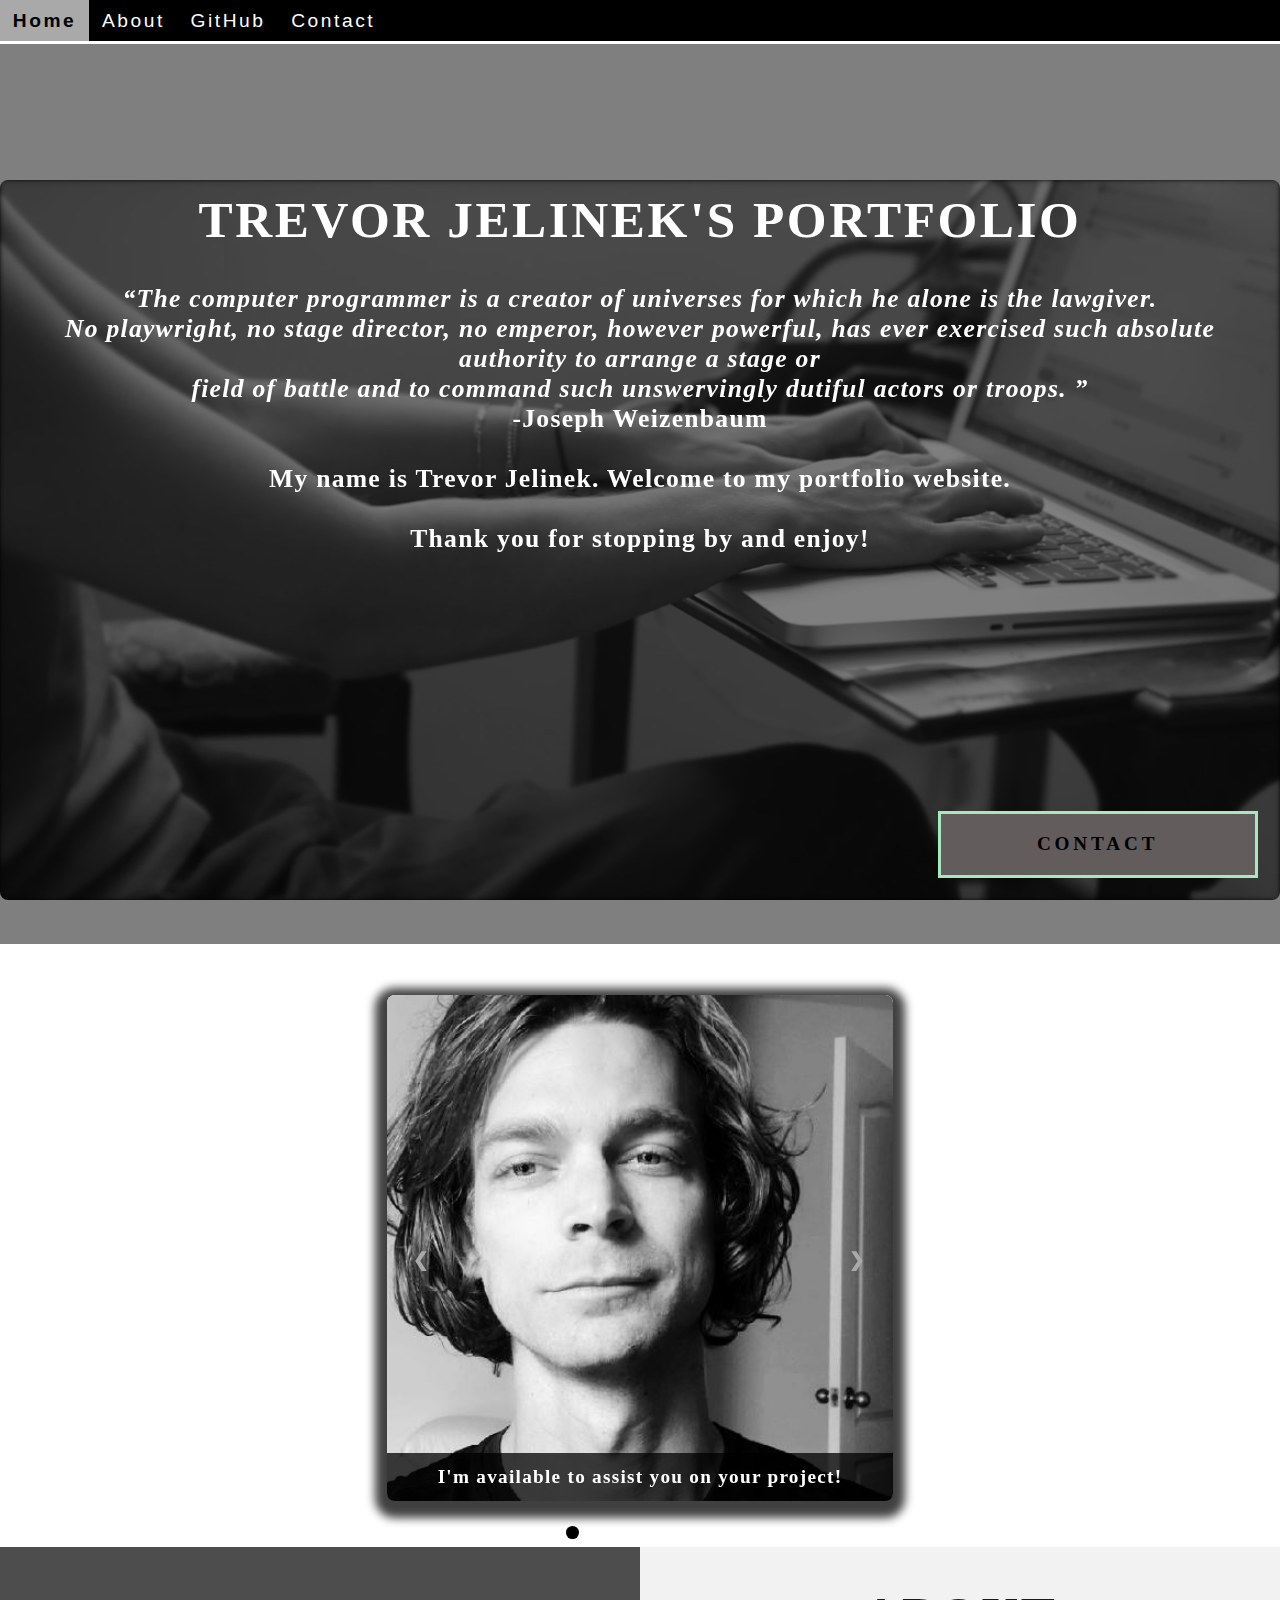
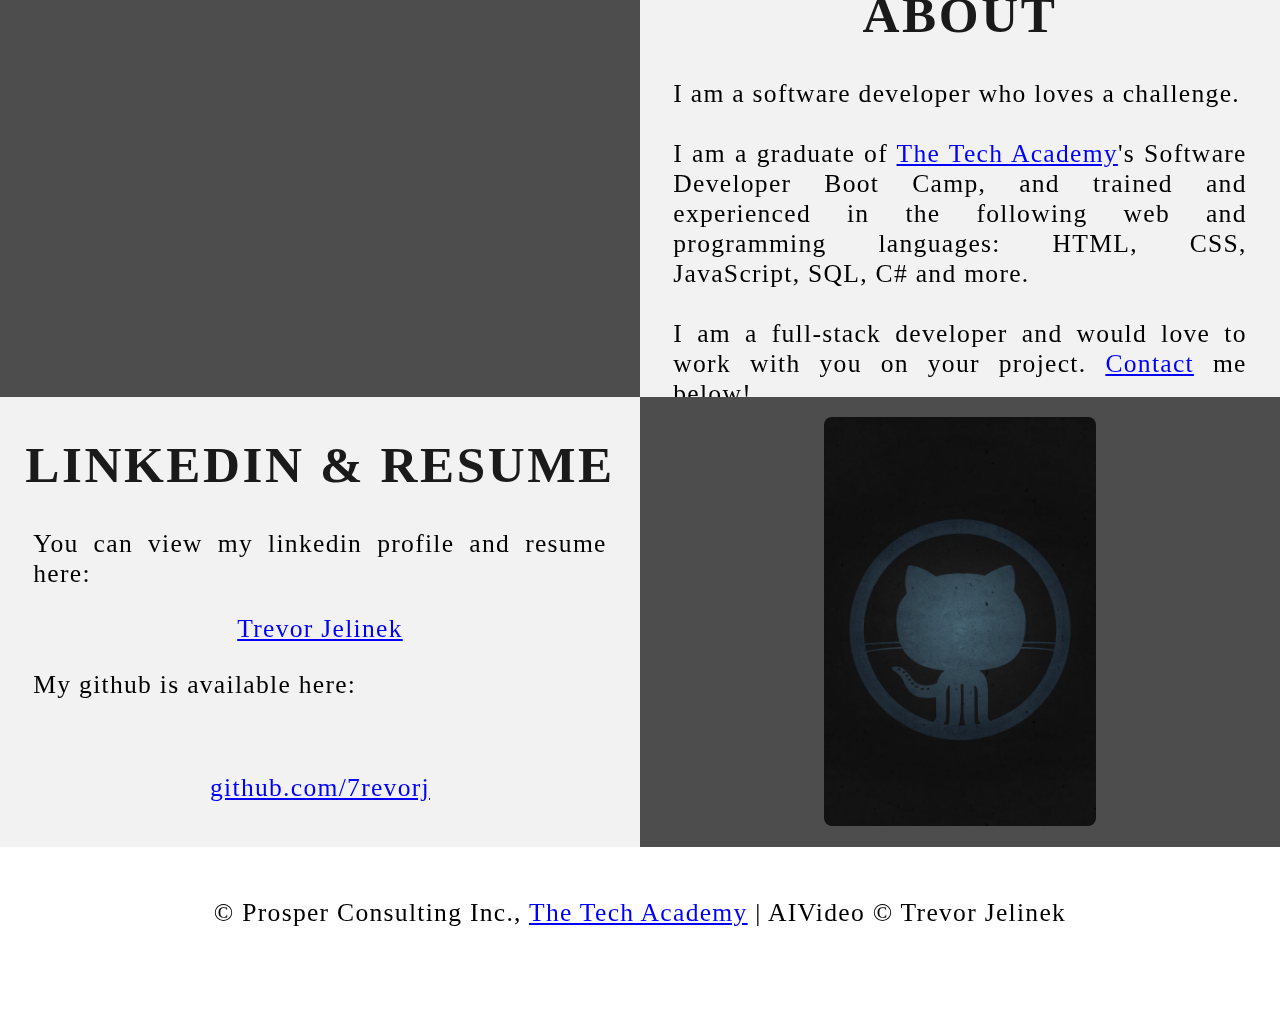
==== commit b707e5ad: "muted autoplay loop" ====
--- a/index.html
+++ b/index.html
@@ -85,7 +85,7 @@
                             </div>
                             <!-- Slide 6 of 6 -->
                     <div class="mySlides fade">
-                        <video autoplay loop class="Slideshow_Images" src="images/becoming_lost2.mp4" type="video/mp4">
+                        <video autoplay muted loop class="Slideshow_Images" src="images/becoming_lost2.mp4" type="video/mp4">
                         </video>
                         <div Class="text"><a class="white-text contact" onclick="openForm()">Contact me now!</a></div>
                     </div>
@@ -111,8 +111,8 @@
             <!--Left column-->
             <div class="Column_2">
                
-                <img class="desktop" src="images/html_custom.png" alt="My desktop">
-             
+            <video autoplay muted loop src="images/becoming_lost2.mp4" type="video/mp4">
+            </video>
                 </div>
             <!--Right column-->
             <div class="Column_1">
--- a/CSS/main.css
+++ b/CSS/main.css
@@ -367,7 +367,7 @@
     max-width: 100%;
     height: 340px;
     display: flex;
-    margin: 6vh auto auto auto;
+    margin: auto auto auto auto;
     justify-content: center;
 }
 /****** End of Table Styling *****/
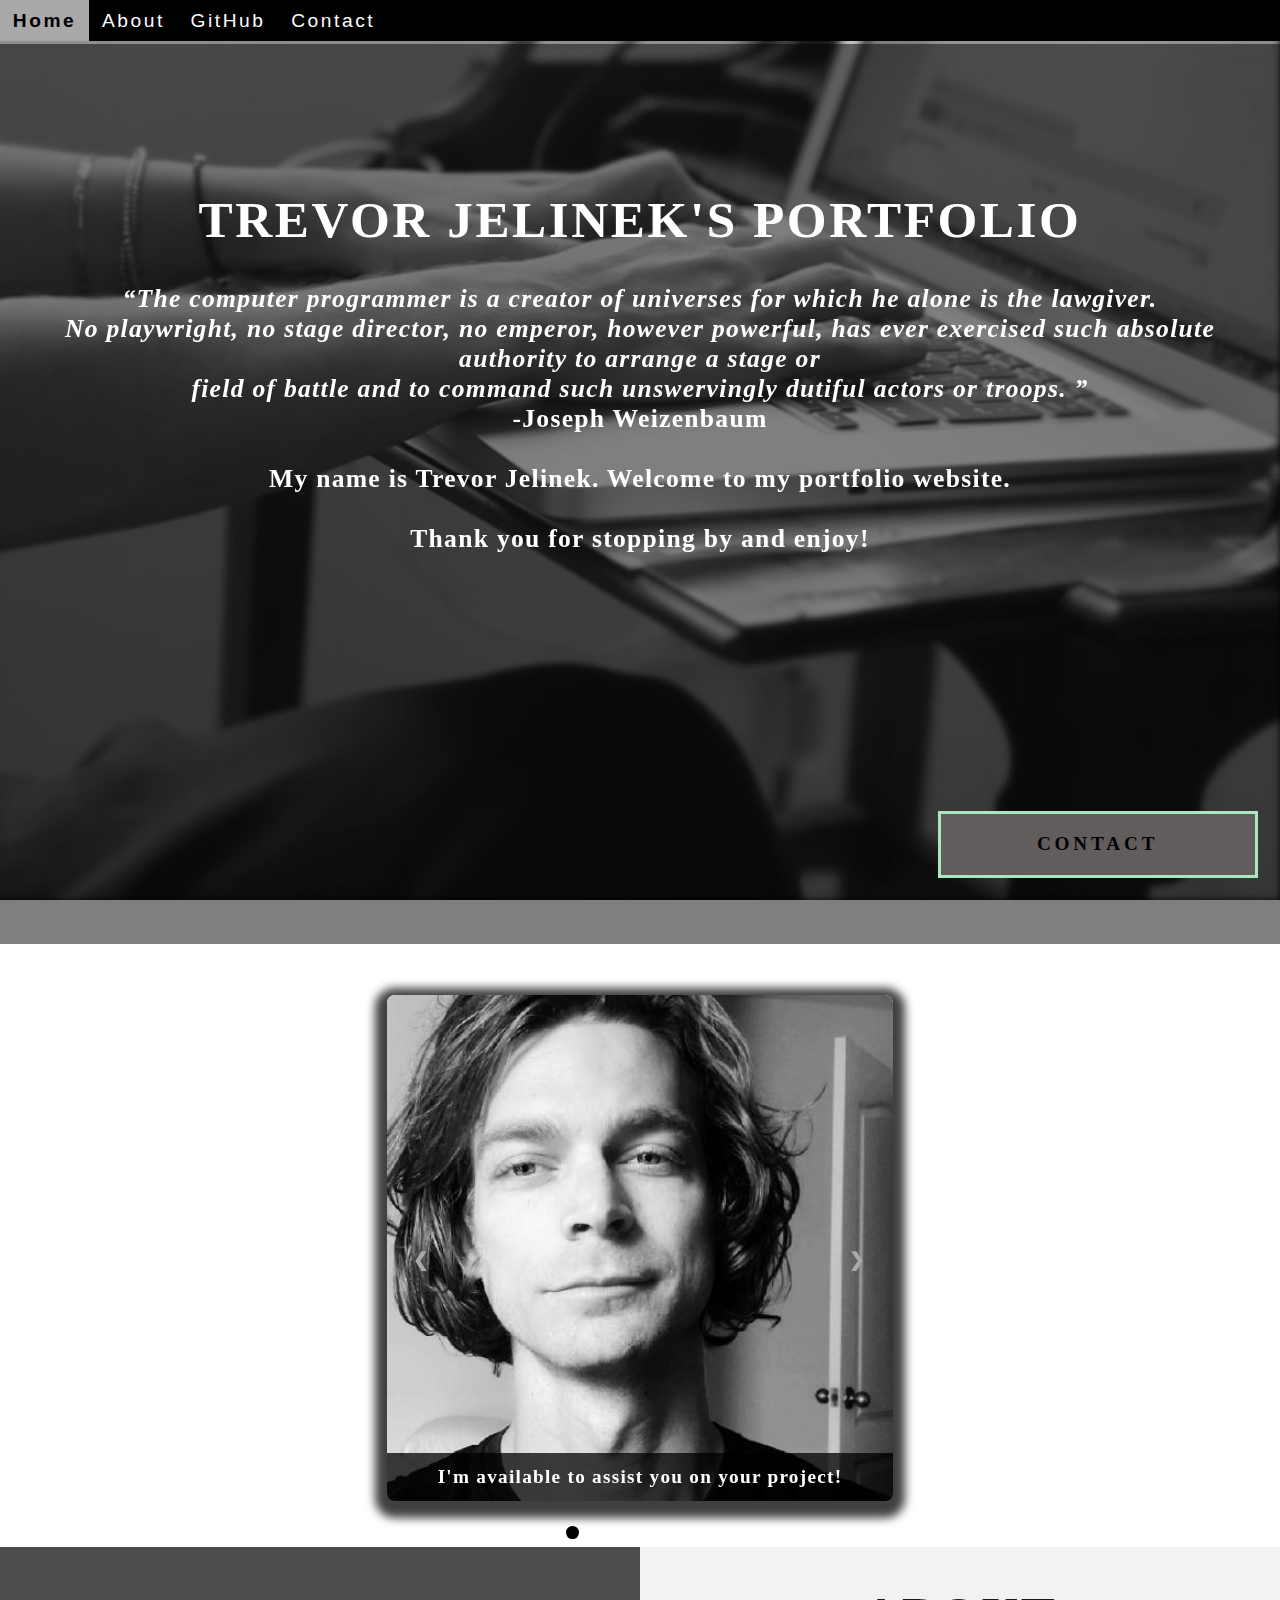
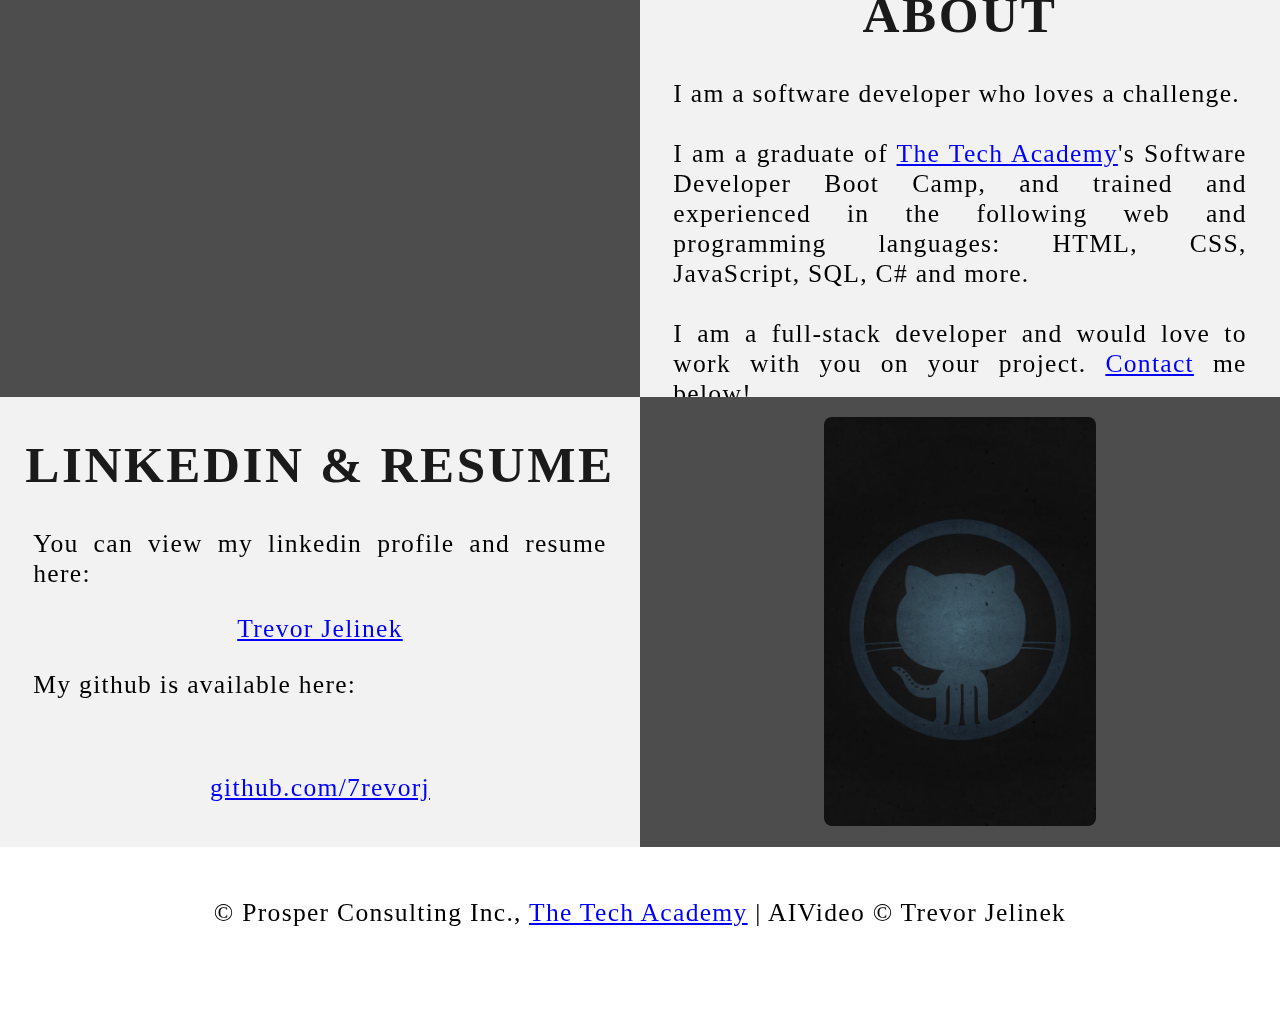
==== commit adb38a64: "Bugfix with videos" ====
--- a/index.html
+++ b/index.html
@@ -85,7 +85,7 @@
                             </div>
                             <!-- Slide 6 of 6 -->
                     <div class="mySlides fade">
-                        <video autoplay muted loop class="Slideshow_Images" src="images/becoming_lost2.mp4" type="video/mp4">
+                        <video autoplay muted loop id="aivideo" class="Slideshow_Images" src="images/becoming_lost2.mp4" type="video/mp4">
                         </video>
                         <div Class="text"><a class="white-text contact" onclick="openForm()">Contact me now!</a></div>
                     </div>
@@ -111,7 +111,7 @@
             <!--Left column-->
             <div class="Column_2">
                
-            <video autoplay muted loop src="images/becoming_lost2.mp4" type="video/mp4">
+            <video autoplay muted loop id="aivideo" src="images/becoming_lost2.mp4" type="video/mp4">
             </video>
                 </div>
             <!--Right column-->
--- a/CSS/main.css
+++ b/CSS/main.css
@@ -94,7 +94,7 @@
     display: block; /* By specifying block display we can ensure our images are able to be centered */
     margin: auto auto auto auto; /* This centers all images */
 }
-video {
+#aivideo {
         filter: grayscale(75%);
             /* This rids our pictures of 75% of their color */
             border-radius: 8px;
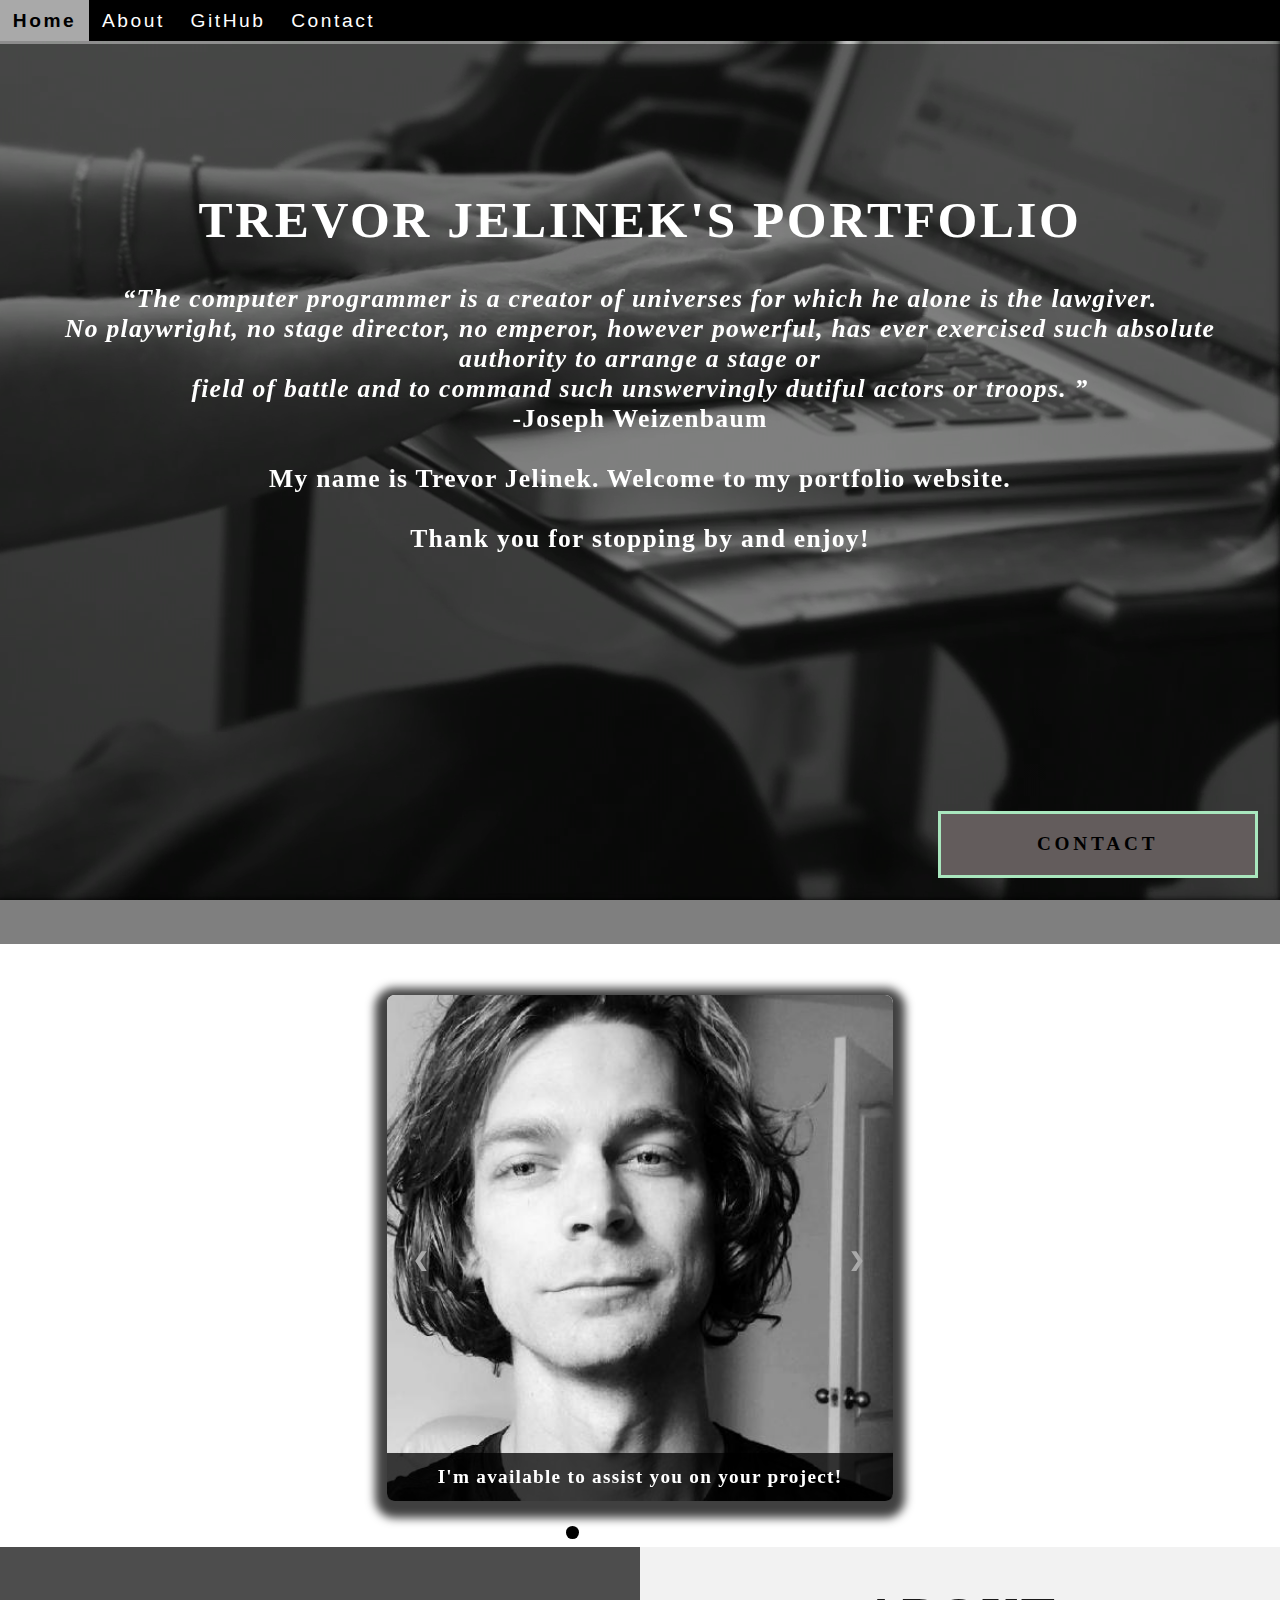
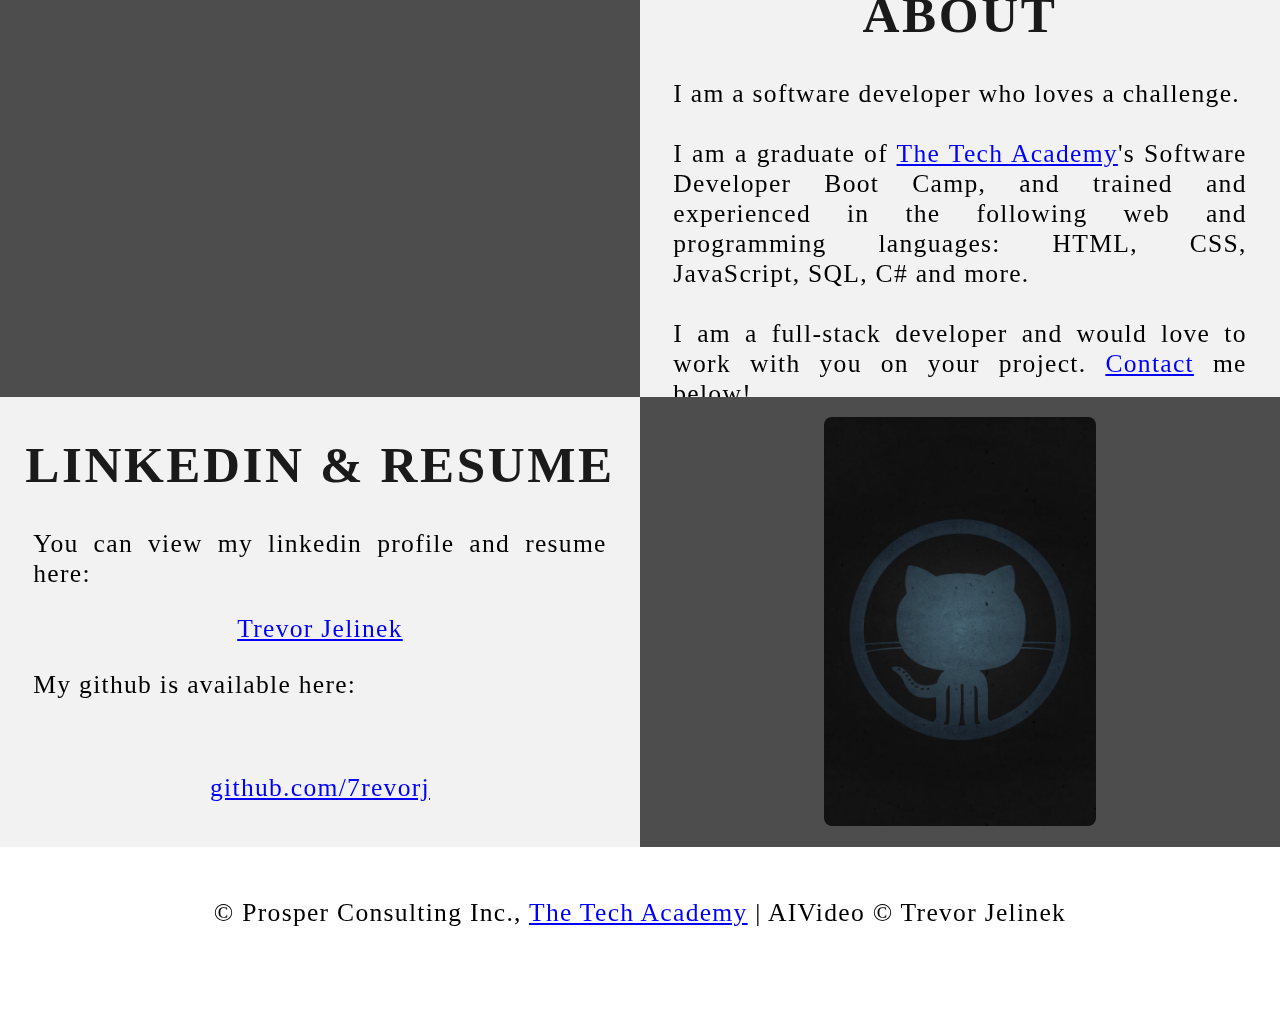
==== commit 69424bb0: "grammar" ====
--- a/index.html
+++ b/index.html
@@ -76,7 +76,7 @@
                             <!-- Slide 4 of 6 -->
                             <div class="mySlides fade">
                                 <img class="Slideshow_Images" src="images/SQL_and_Database.jpg" alt="SQL Logo">
-                                <div class="text">back end development, databases and SQL...</div>
+                                <div class="text">back end development, databases, SQL...</div>
                             </div>
                             <!-- Slide 5 of 6 -->
                             <div class="mySlides fade">
@@ -160,7 +160,7 @@
                 <!--Contact form-->
      
         <div id="Contact">
-                    <button class="open-button" onclick="openForm()">CONTACT</button>
+                    <button onclick="openForm()" ondblclick="openForm()" class="open-button">CONTACT</button>
                 <div class="form-popup" id="myForm">
                     <!--This specifies where and how to send the form data and creates a validation requirement.-->
            
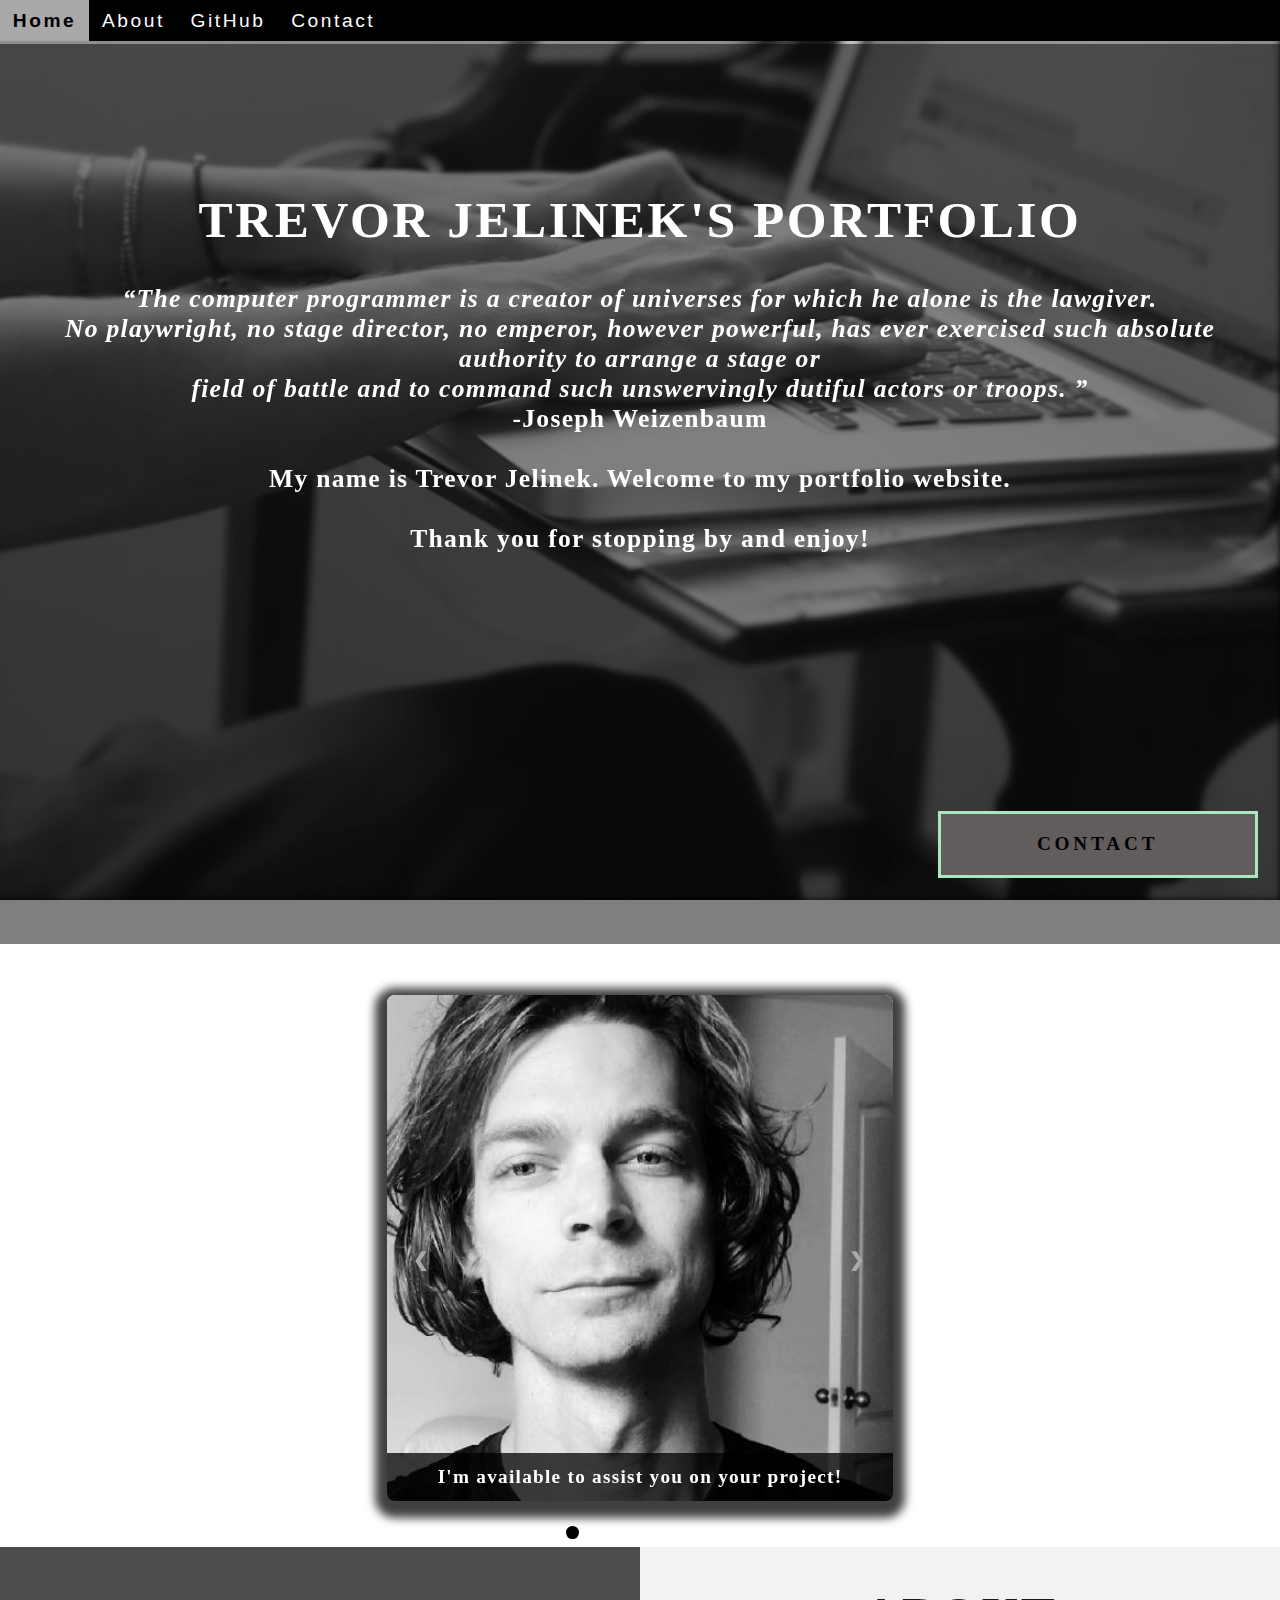
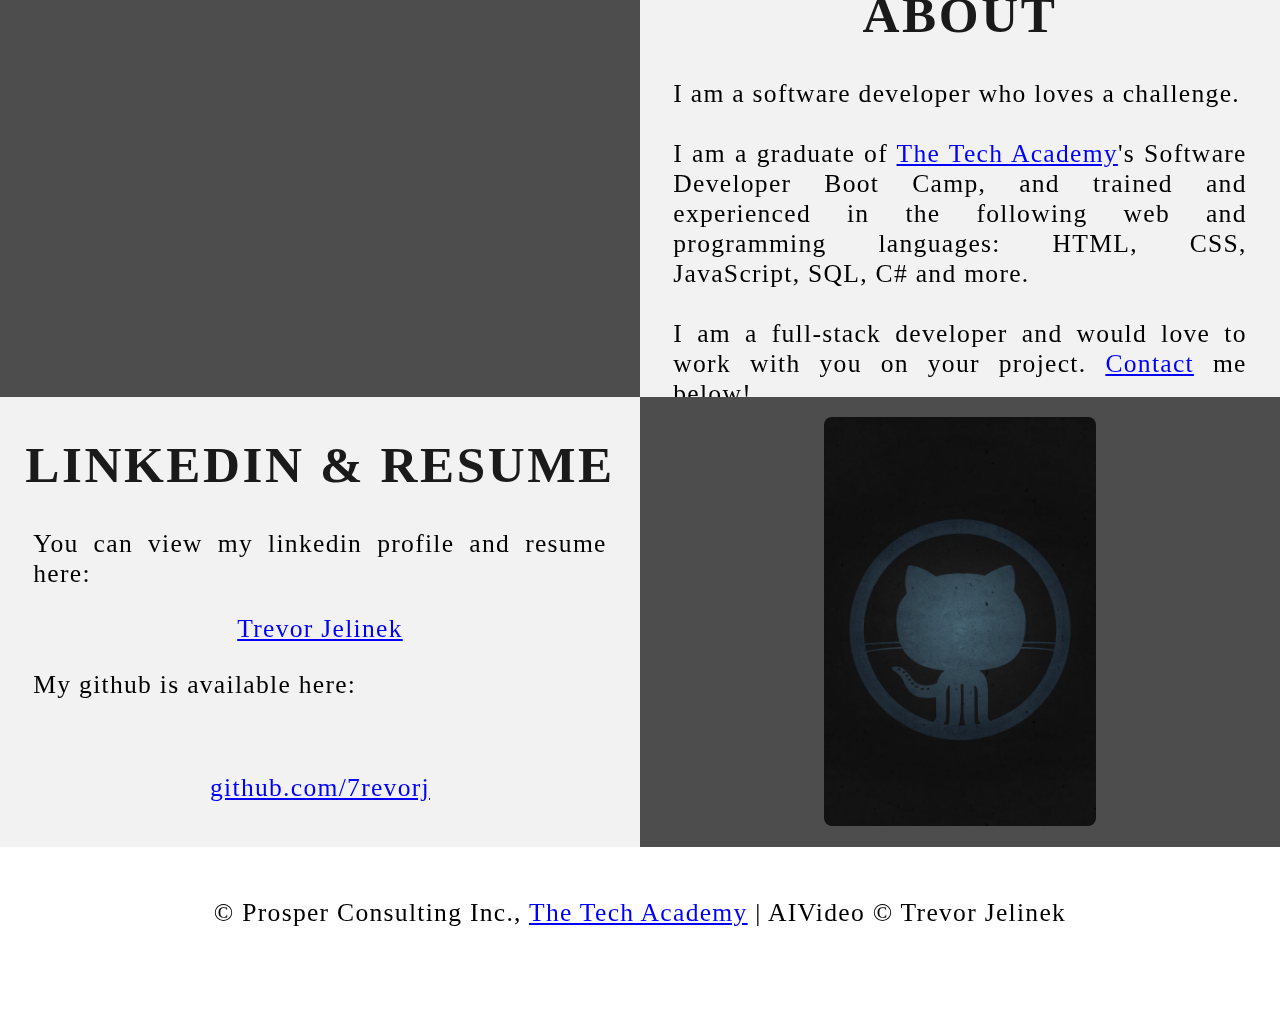
==== commit 0534632c: "new contact video" ====
--- a/index.html
+++ b/index.html
@@ -85,7 +85,7 @@
                             </div>
                             <!-- Slide 6 of 6 -->
                     <div class="mySlides fade">
-                        <video autoplay muted loop id="aivideo" class="Slideshow_Images" src="images/becoming_lost2.mp4" type="video/mp4">
+                        <video autoplay muted loop id="aivideo" class="Slideshow_Images" src="images/becoming_lost.mp4" type="video/mp4">
                         </video>
                         <div Class="text"><a class="white-text contact" onclick="openForm()">Contact me now!</a></div>
                     </div>
